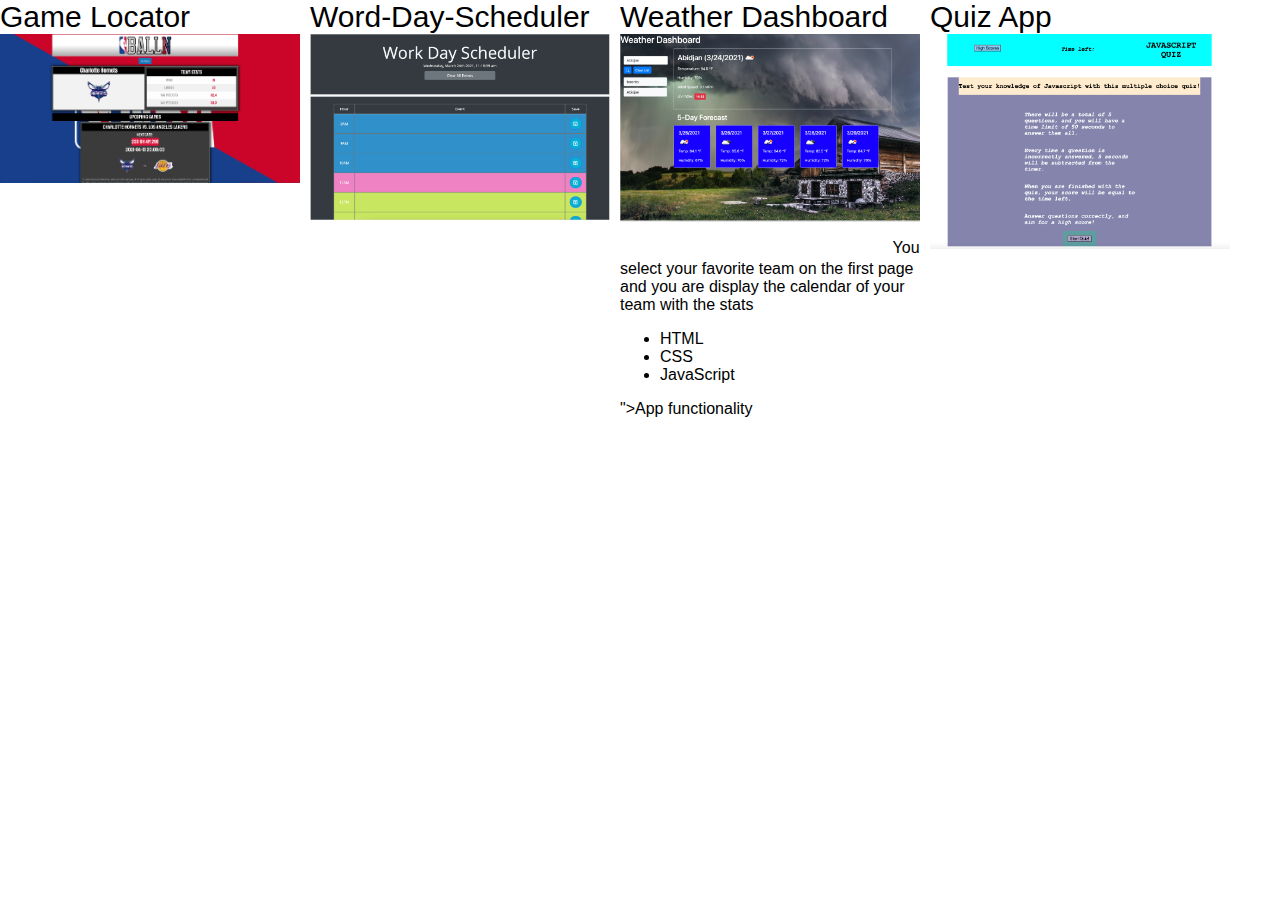
==== work.html @ 51ae2a66 "change profile and background" ====
<!DOCTYPE html>
<html lang="en">
<head>
    <meta charset="UTF-8">
    <meta http-equiv="X-UA-Compatible" content="IE=edge">
    <meta name="viewport" content="width=device-width, initial-scale=1.0">
    <title>work</title>
    <link href="https://fonts.googleapis.com/css2?family=Brygada+1918&display=swap" rel="stylesheet">
<link href="https://cdn.jsdelivr.net/npm/bootstrap@5.0.0-beta2/dist/css/bootstrap.min.css" rel="stylesheet" integrity="sha384-BmbxuPwQa2lc/FVzBcNJ7UAyJxM6wuqIj61tLrc4wSX0szH/Ev+nYRRuWlolflfl" crossorigin="anonymous">
<script src="https://cdn.jsdelivr.net/npm/bootstrap@5.0.0-beta2/dist/js/bootstrap.bundle.min.js" integrity="sha384-b5kHyXgcpbZJO/tY9Ul7kGkf1S0CWuKcCD38l8YkeH8z8QjE0GmW1gYU5S9FOnJ0" crossorigin="anonymous"></script>
    <link rel="stylesheet" type="text/css" href="assests/style.css">
</head>
<body>
    <div class="row" style="display: flex;">
        <div class="row" style="width: 25%;">
            <a style="color: black;" href="https://drabis.github.io/nba-game-locator/">Game Locator</a>
            <img class="row" style="width: 300px;" src="image/Screen Shot 2021-03-20 at 1.55.30 PM.png" alt="nba game app photo">
            <a tabindex="0" class="btn btn-lg btn-danger popover-dismiss" role="button" data-bs-html="true" data-bs-container="body" data-bs-placement="bottom" data-bs-toggle="popover" data-bs-trigger="focus" title="App functionality and Tools used" data-bs-content="
            You select your favorite team on the first page and you are display the calendar of your team with the stats
                <ul>
                <li>HTML</li>
                <li>CSS</li>
                <li>JavaScript</li>
              </ul>
            ">App functionality</a>
        </div>
        <div class="row" style="width: 25%;">
            <a style="color: black;" href="https://drabis.github.io/Work-Day-Scheduler/">Word-Day-Scheduler</a>
            <img class="row" style="width: 300px;" src="image/Work-scheduler.png" alt="Work-scheduler photo">
            <a tabindex="0" class="btn btn-lg btn-danger popover-dismiss" role="button" data-bs-html="true" data-bs-container="body" data-bs-placement="bottom" data-bs-toggle="popover" data-bs-trigger="focus" title="App functionality and Tools " data-bs-content="
             You select your favorite team on the first page and you are display the calendar of your team with the stats
                <ul>
                <li>HTML</li>
                <li>CSS</li>
                <li>JavaScript</li>
              </ul>
            ">App functionality</a>
        </div>
        <div class="row" style="width: 25%;">
            <a style="color: black;" href="https://drabis.github.io/Weather-Dashboard/">Weather Dashboard</a>
            <img class="row" style="width: 300px;" src="image/Screen Shot 2021-03-24 at 11.15.06 AM.png" alt="Weather app photo">
            <a tabindex="0" class="btn btn-lg btn-danger" role="button" data-bs-html="true" data-bs-toggle="popover" data-bs-trigger="focus" title="Dismissible popover" data-bs-content="And here's some amazing content. It's very engaging. Right?">Dismissible popover</a>
            You select your favorite team on the first page and you are display the calendar of your team with the stats
                <ul>
                <li>HTML</li>
                <li>CSS</li>
                <li>JavaScript</li>
              </ul>
            ">App functionality</a>
        </div>
        <div class="row" style="width: 25%;">
            <a style="color: black;" href="https://drabis.github.io/Code-Quiz/">Quiz App</a>
            <img class="row" style="width: 300px;" src="image/quiz.png" alt="Quiz App photo">
            <a tabindex="0" class="btn btn-lg btn-danger popover-dismiss" role="button" data-bs-html="true" data-bs-container="body" data-bs-placement="bottom" data-bs-toggle="popover" data-bs-trigger="focus" title="App functionality and Tools used" data-bs-content="
            You select your favorite team on the first page and you are display the calendar of your team with the stats
                <ul>
                <li>HTML</li>
                <li>CSS</li>
                <li>JavaScript</li>
              </ul>
            ">App functionality</a>
        </div>
        <ul id="myList">
        </ul>
    </div>
    <script src="https://cdn.jsdelivr.net/npm/bootstrap@5.0.0-beta3/dist/js/bootstrap.bundle.min.js" integrity="sha384-JEW9xMcG8R+pH31jmWH6WWP0WintQrMb4s7ZOdauHnUtxwoG2vI5DkLtS3qm9Ekf" crossorigin="anonymous"></script>
    <script src="./assests/script.js"></script>
</body>
</html>
---- assests/style.css ----
body {
    background-color: white;
    font-family:Arial, Helvetica, sans-serif;
    padding: 0;
    margin: 0%;
}
p {
  /* background-color: bisque; */
  /* color: black; */
  text-align: center;
  font-family: 'Brygada 1918', serif;
  font-size: 20px; 
}
.profile {
  max-width: 100%;
}
nav ul li {
  color: white;
  display:inline;
  float: right;
  margin-right: 20px;
}
.head {
  background-color: black;
  color: white;
margin: 0%;
}
.container {

}
.img-fluid {
  width: auto;
  height: 500px;
  margin-top: 15%;
  border-radius: 50%;

 
}
a {
  text-decoration: none;
  font-size: 30px;
  color: white;
}
h2 {
  background-color: rgb(139, 224, 217);
  text-align: center;
  background-size: contain;
  border-radius: 10px;
  color: black;
}
.popover-dismiss {
  width: 80%;
  
}
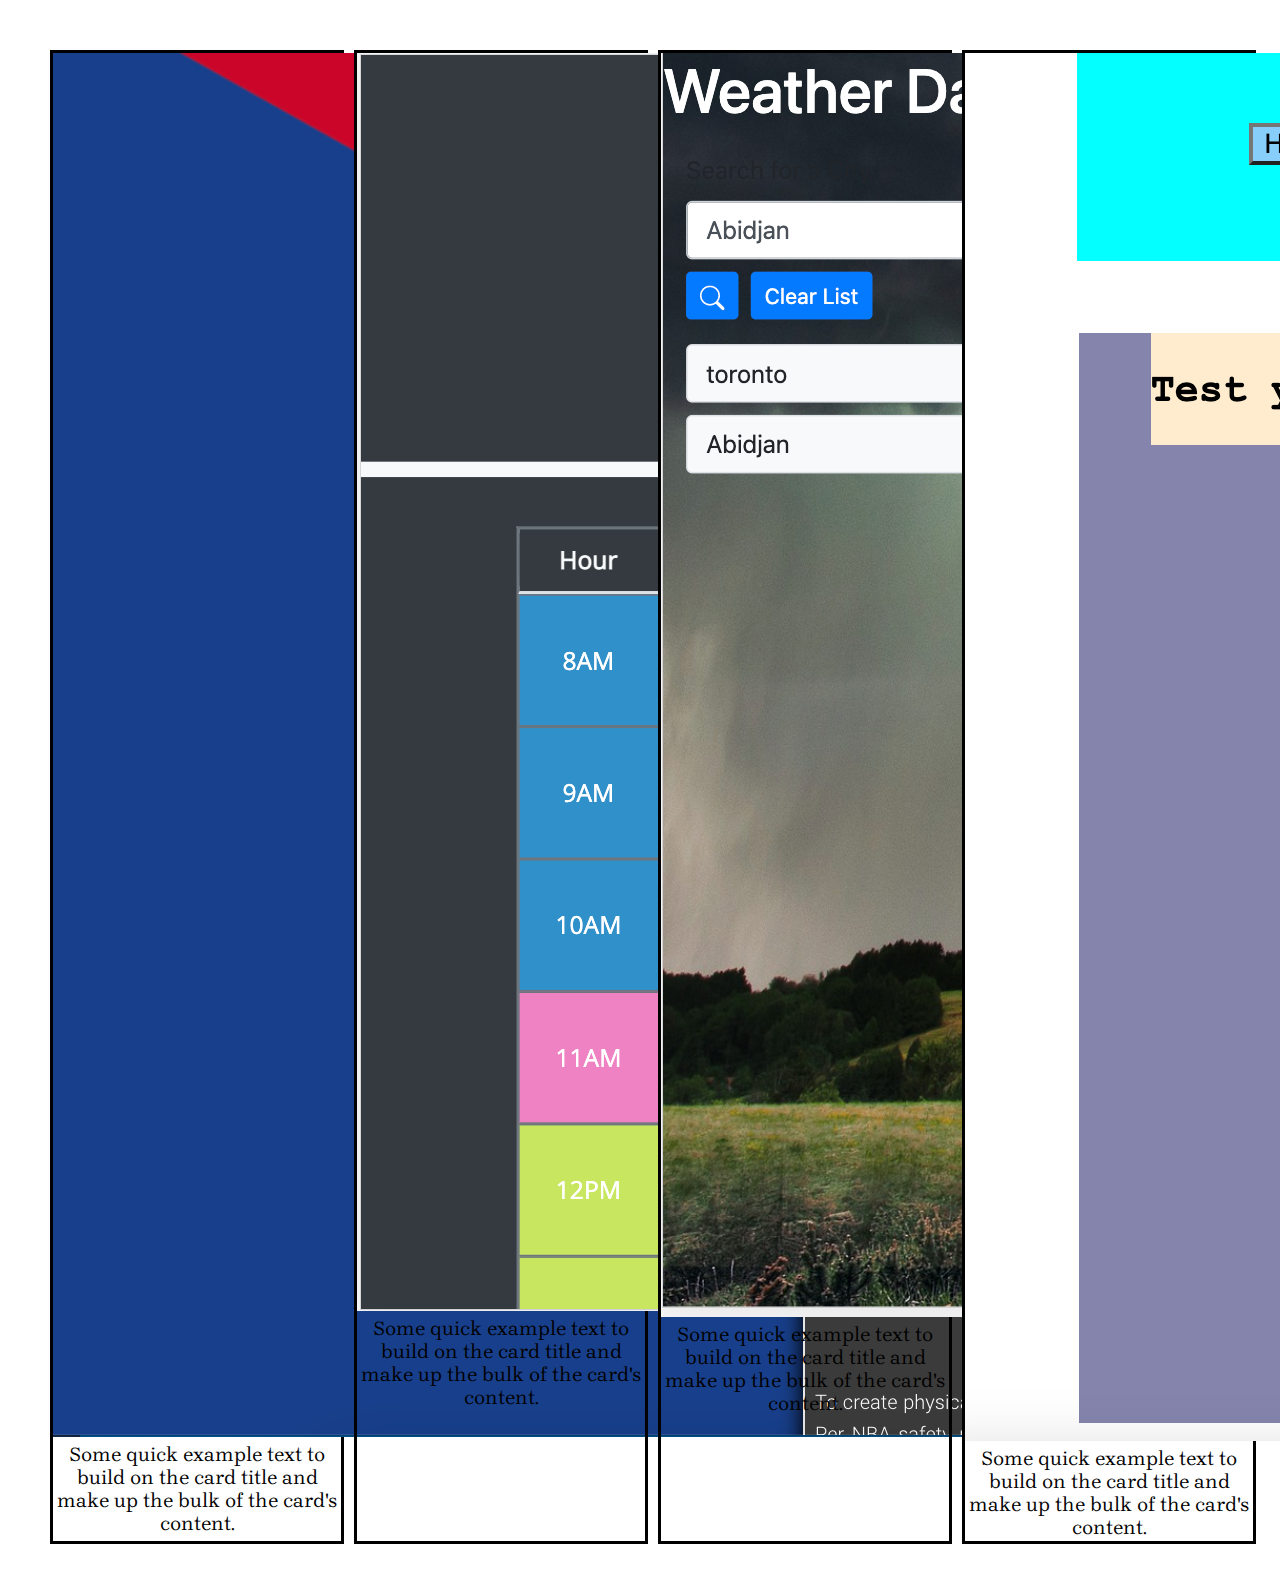
==== commit 2b8c819e: "new layout fow work html" ====
--- a/work.html
+++ b/work.html
@@ -11,58 +11,32 @@
     <link rel="stylesheet" type="text/css" href="assests/style.css">
 </head>
 <body>
-    <div class="row" style="display: flex;">
-        <div class="row" style="width: 25%;">
-            <a style="color: black;" href="https://drabis.github.io/nba-game-locator/">Game Locator</a>
-            <img class="row" style="width: 300px;" src="image/Screen Shot 2021-03-20 at 1.55.30 PM.png" alt="nba game app photo">
-            <a tabindex="0" class="btn btn-lg btn-danger popover-dismiss" role="button" data-bs-html="true" data-bs-container="body" data-bs-placement="bottom" data-bs-toggle="popover" data-bs-trigger="focus" title="App functionality and Tools used" data-bs-content="
-            You select your favorite team on the first page and you are display the calendar of your team with the stats
-                <ul>
-                <li>HTML</li>
-                <li>CSS</li>
-                <li>JavaScript</li>
-              </ul>
-            ">App functionality</a>
+        <div class="container">
+            <div class="card " style="width: 18rem; margin: 5px; border: black solid;">
+                <img src="image/Screen Shot 2021-03-20 at 1.55.30 PM.png" class="card-img-top" alt="...">
+                <div class="card-body">
+                <p class="card-text">Some quick example text to build on the card title and make up the bulk of the card's content.</p>
+                </div>
+            </div>
+            <div class="card" style="width: 18rem; margin: 5px; border: black solid;">
+                <img src="image/Work-scheduler.png" class="card-img-top" alt="...">
+                <div class="card-body">
+                <p class="card-text">Some quick example text to build on the card title and make up the bulk of the card's content.</p>
+                </div>
+            </div>
+            <div class="card" style="width: 18rem; margin: 5px; border: black solid;">
+                <img src="image/Screen Shot 2021-03-24 at 11.15.06 AM.png" class="card-img-top" alt="...">
+                <div class="card-body">
+                <p class="card-text">Some quick example text to build on the card title and make up the bulk of the card's content.</p>
+                </div>
+            </div>
+            <div class="card" style="width: 18rem; margin: 5px; border: black solid;">
+                <img src="image/quiz.png" class="card-img-top" alt="...">
+                <div class="card-body">
+                <p class="card-text">Some quick example text to build on the card title and make up the bulk of the card's content.</p>
+                </div>
+            </div>
         </div>
-        <div class="row" style="width: 25%;">
-            <a style="color: black;" href="https://drabis.github.io/Work-Day-Scheduler/">Word-Day-Scheduler</a>
-            <img class="row" style="width: 300px;" src="image/Work-scheduler.png" alt="Work-scheduler photo">
-            <a tabindex="0" class="btn btn-lg btn-danger popover-dismiss" role="button" data-bs-html="true" data-bs-container="body" data-bs-placement="bottom" data-bs-toggle="popover" data-bs-trigger="focus" title="App functionality and Tools " data-bs-content="
-             You select your favorite team on the first page and you are display the calendar of your team with the stats
-                <ul>
-                <li>HTML</li>
-                <li>CSS</li>
-                <li>JavaScript</li>
-              </ul>
-            ">App functionality</a>
-        </div>
-        <div class="row" style="width: 25%;">
-            <a style="color: black;" href="https://drabis.github.io/Weather-Dashboard/">Weather Dashboard</a>
-            <img class="row" style="width: 300px;" src="image/Screen Shot 2021-03-24 at 11.15.06 AM.png" alt="Weather app photo">
-            <a tabindex="0" class="btn btn-lg btn-danger" role="button" data-bs-html="true" data-bs-toggle="popover" data-bs-trigger="focus" title="Dismissible popover" data-bs-content="And here's some amazing content. It's very engaging. Right?">Dismissible popover</a>
-            You select your favorite team on the first page and you are display the calendar of your team with the stats
-                <ul>
-                <li>HTML</li>
-                <li>CSS</li>
-                <li>JavaScript</li>
-              </ul>
-            ">App functionality</a>
-        </div>
-        <div class="row" style="width: 25%;">
-            <a style="color: black;" href="https://drabis.github.io/Code-Quiz/">Quiz App</a>
-            <img class="row" style="width: 300px;" src="image/quiz.png" alt="Quiz App photo">
-            <a tabindex="0" class="btn btn-lg btn-danger popover-dismiss" role="button" data-bs-html="true" data-bs-container="body" data-bs-placement="bottom" data-bs-toggle="popover" data-bs-trigger="focus" title="App functionality and Tools used" data-bs-content="
-            You select your favorite team on the first page and you are display the calendar of your team with the stats
-                <ul>
-                <li>HTML</li>
-                <li>CSS</li>
-                <li>JavaScript</li>
-              </ul>
-            ">App functionality</a>
-        </div>
-        <ul id="myList">
-        </ul>
-    </div>
     <script src="https://cdn.jsdelivr.net/npm/bootstrap@5.0.0-beta3/dist/js/bootstrap.bundle.min.js" integrity="sha384-JEW9xMcG8R+pH31jmWH6WWP0WintQrMb4s7ZOdauHnUtxwoG2vI5DkLtS3qm9Ekf" crossorigin="anonymous"></script>
     <script src="./assests/script.js"></script>
 </body>
--- a/assests/style.css
+++ b/assests/style.css
@@ -1,17 +1,14 @@
+* {
+  padding: 0;
+  margin: 0;
+  border-style: solid black;
+}
 
-
-body {
-    background-color: white;
-    font-family:Arial, Helvetica, sans-serif;
-    padding: 0;
-    margin: 0%;
-}
 p {
-  /* background-color: bisque; */
-  /* color: black; */
   text-align: center;
   font-family: 'Brygada 1918', serif;
   font-size: 20px; 
+  margin: 2px;
 }
 .profile {
   max-width: 100%;
@@ -25,9 +22,8 @@
 .head {
   background-color: black;
   color: white;
-margin: 0%;
-}
-.container {
+margin: 0;
+
 
 }
 .img-fluid {
@@ -35,7 +31,6 @@
   height: 500px;
   margin-top: 15%;
   border-radius: 50%;
-
  
 }
 a {
@@ -46,11 +41,22 @@
 h2 {
   background-color: rgb(139, 224, 217);
   text-align: center;
-  background-size: contain;
+ margin-top: 5px;
   border-radius: 10px;
-  color: black;
+  color: black; 
 }
-.popover-dismiss {
-  width: 80%;
-  
+#label {
+  margin-top: 10px;
+}
+.img-thumbnail {
+  width: 500px;
+  display: flex;
+ flex-direction: row;
+}
+/* .popover-dismiss{
+  width: 50%;
+} */
+.container {
+  display: flex;
+  padding: 5vh;
 }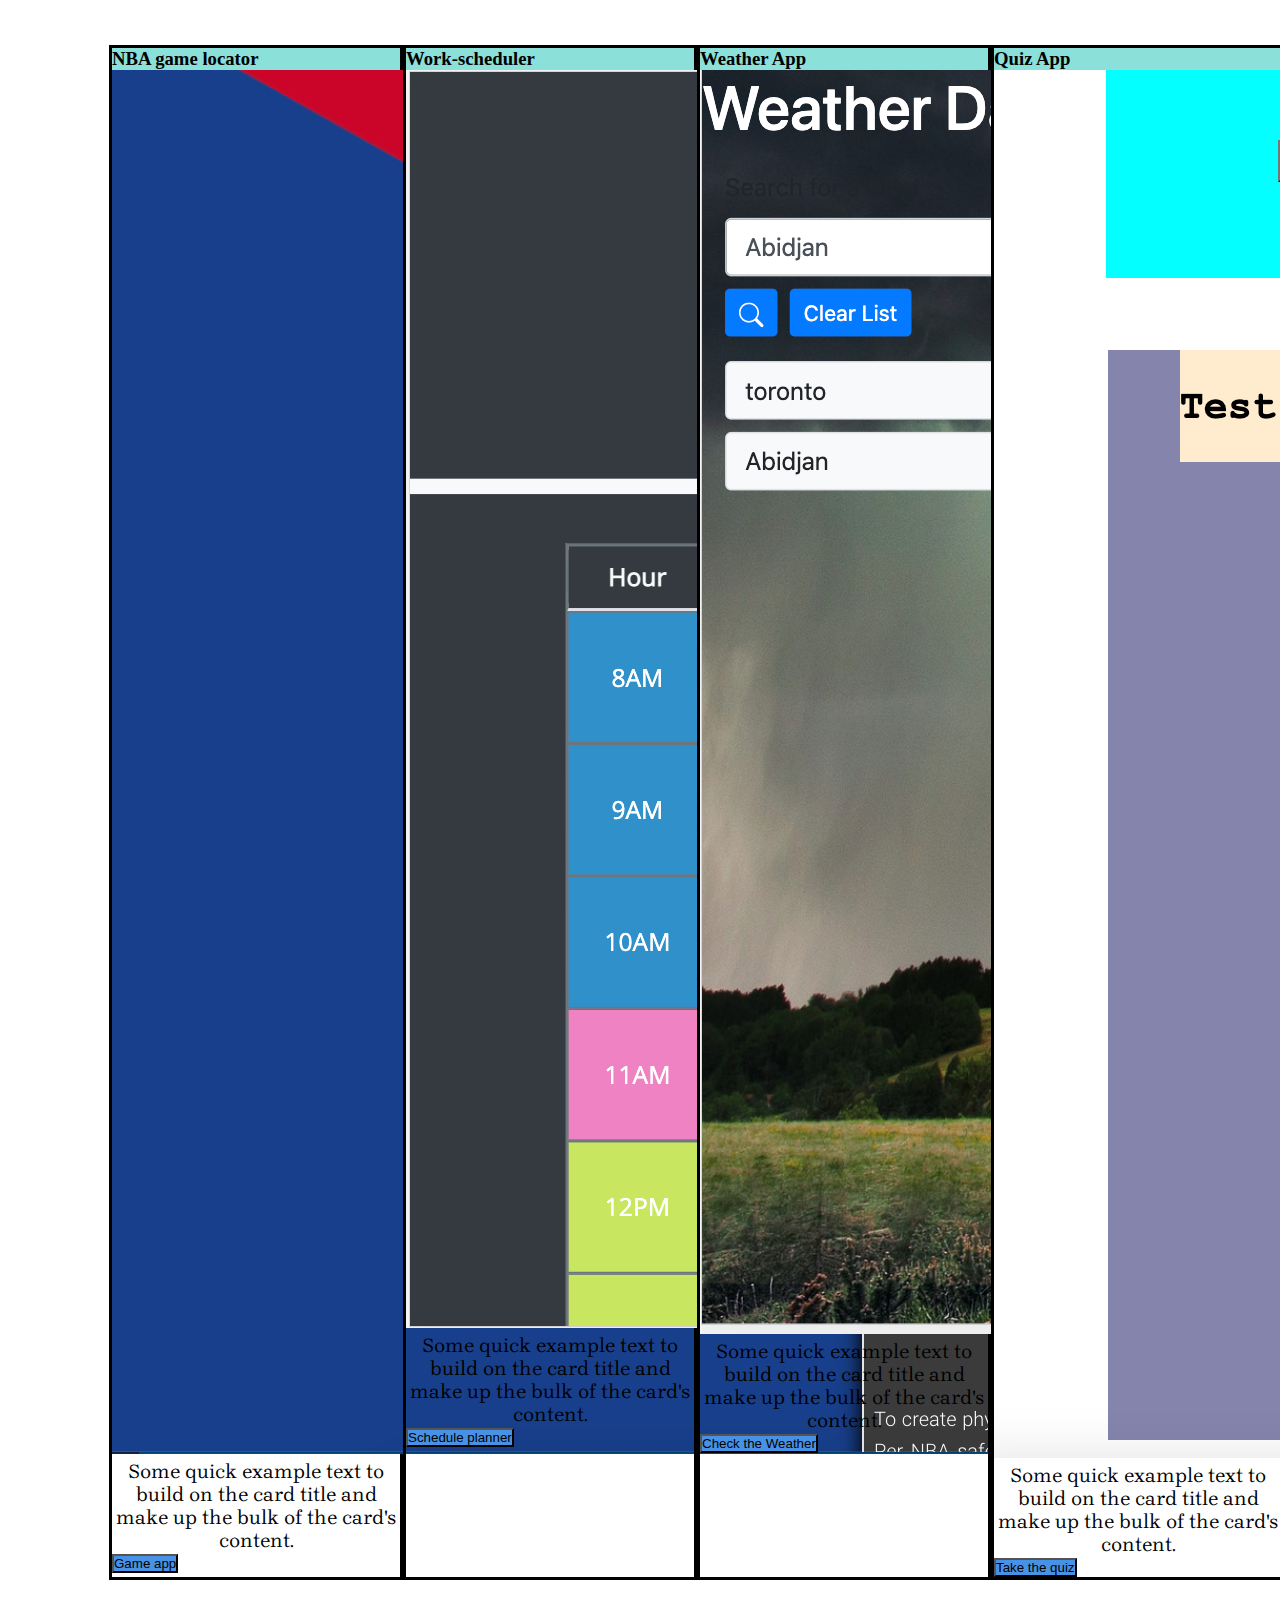
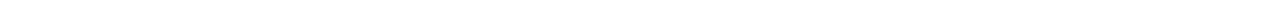
==== commit 4602150e: "poject link on html" ====
--- a/work.html
+++ b/work.html
@@ -11,31 +11,51 @@
     <link rel="stylesheet" type="text/css" href="assests/style.css">
 </head>
 <body>
-        <div class="container">
-            <div class="card " style="width: 18rem; margin: 5px; border: black solid;">
+        <div class="row">
+            <div class="card " style="width: 18rem;  border: black solid;">
+                <div class="card-tile">
+                    <h3>NBA game locator</h3>
+                </div>
                 <img src="image/Screen Shot 2021-03-20 at 1.55.30 PM.png" class="card-img-top" alt="...">
                 <div class="card-body">
                 <p class="card-text">Some quick example text to build on the card title and make up the bulk of the card's content.</p>
+                <button class="btn" onclick="window.location.href='https://drabis.github.io/nba-game-locator/'">Game app</button>
                 </div>
             </div>
-            <div class="card" style="width: 18rem; margin: 5px; border: black solid;">
+            <div class="card" style="width: 18rem;  border: black solid;">
+                <div class="card-tile">
+                    <h3>Work-scheduler</h3>
+                </div>
                 <img src="image/Work-scheduler.png" class="card-img-top" alt="...">
                 <div class="card-body">
                 <p class="card-text">Some quick example text to build on the card title and make up the bulk of the card's content.</p>
+                <button class="btn" onclick="window.location.href='https://drabis.github.io/Work-Day-Scheduler/'">Schedule planner</button>
                 </div>
             </div>
-            <div class="card" style="width: 18rem; margin: 5px; border: black solid;">
+            <div class="card" style="width: 18rem;  border: black solid;">
+                <div class="card-tile">
+                    <h3>Weather App</h3>
+                </div>
                 <img src="image/Screen Shot 2021-03-24 at 11.15.06 AM.png" class="card-img-top" alt="...">
                 <div class="card-body">
                 <p class="card-text">Some quick example text to build on the card title and make up the bulk of the card's content.</p>
+                <button class="btn" onclick="window.location.href='https://drabis.github.io/Weather-Dashboard/'">Check the Weather</button>
                 </div>
             </div>
-            <div class="card" style="width: 18rem; margin: 5px; border: black solid;">
+            <div class="card" style="width: 18rem;  border: black solid;">
+                <div class="card-tile">
+                    <h3>Quiz App</h3>
+                </div>
                 <img src="image/quiz.png" class="card-img-top" alt="...">
                 <div class="card-body">
                 <p class="card-text">Some quick example text to build on the card title and make up the bulk of the card's content.</p>
+                <button class="btn" onclick="window.location.href='https://drabis.github.io/Code-Quiz/'">Take the quiz</button>
                 </div>
             </div>
+            <div>
+                <h3>Homepage</h3>
+            </div>
+            
         </div>
     <script src="https://cdn.jsdelivr.net/npm/bootstrap@5.0.0-beta3/dist/js/bootstrap.bundle.min.js" integrity="sha384-JEW9xMcG8R+pH31jmWH6WWP0WintQrMb4s7ZOdauHnUtxwoG2vI5DkLtS3qm9Ekf" crossorigin="anonymous"></script>
     <script src="./assests/script.js"></script>
--- a/assests/style.css
+++ b/assests/style.css
@@ -2,6 +2,7 @@
   padding: 0;
   margin: 0;
   border-style: solid black;
+  /* font-family: Brygada; */
 }
 
 p {
@@ -56,7 +57,15 @@
 /* .popover-dismiss{
   width: 50%;
 } */
-.container {
+.row {
   display: flex;
   padding: 5vh;
+  margin-left: 5%;
+}
+.card-tile {
+  background-color: rgb(139, 224, 217);
+  width: 100%;
+}
+.btn {
+  background-color: rgb(72, 146, 230);
 }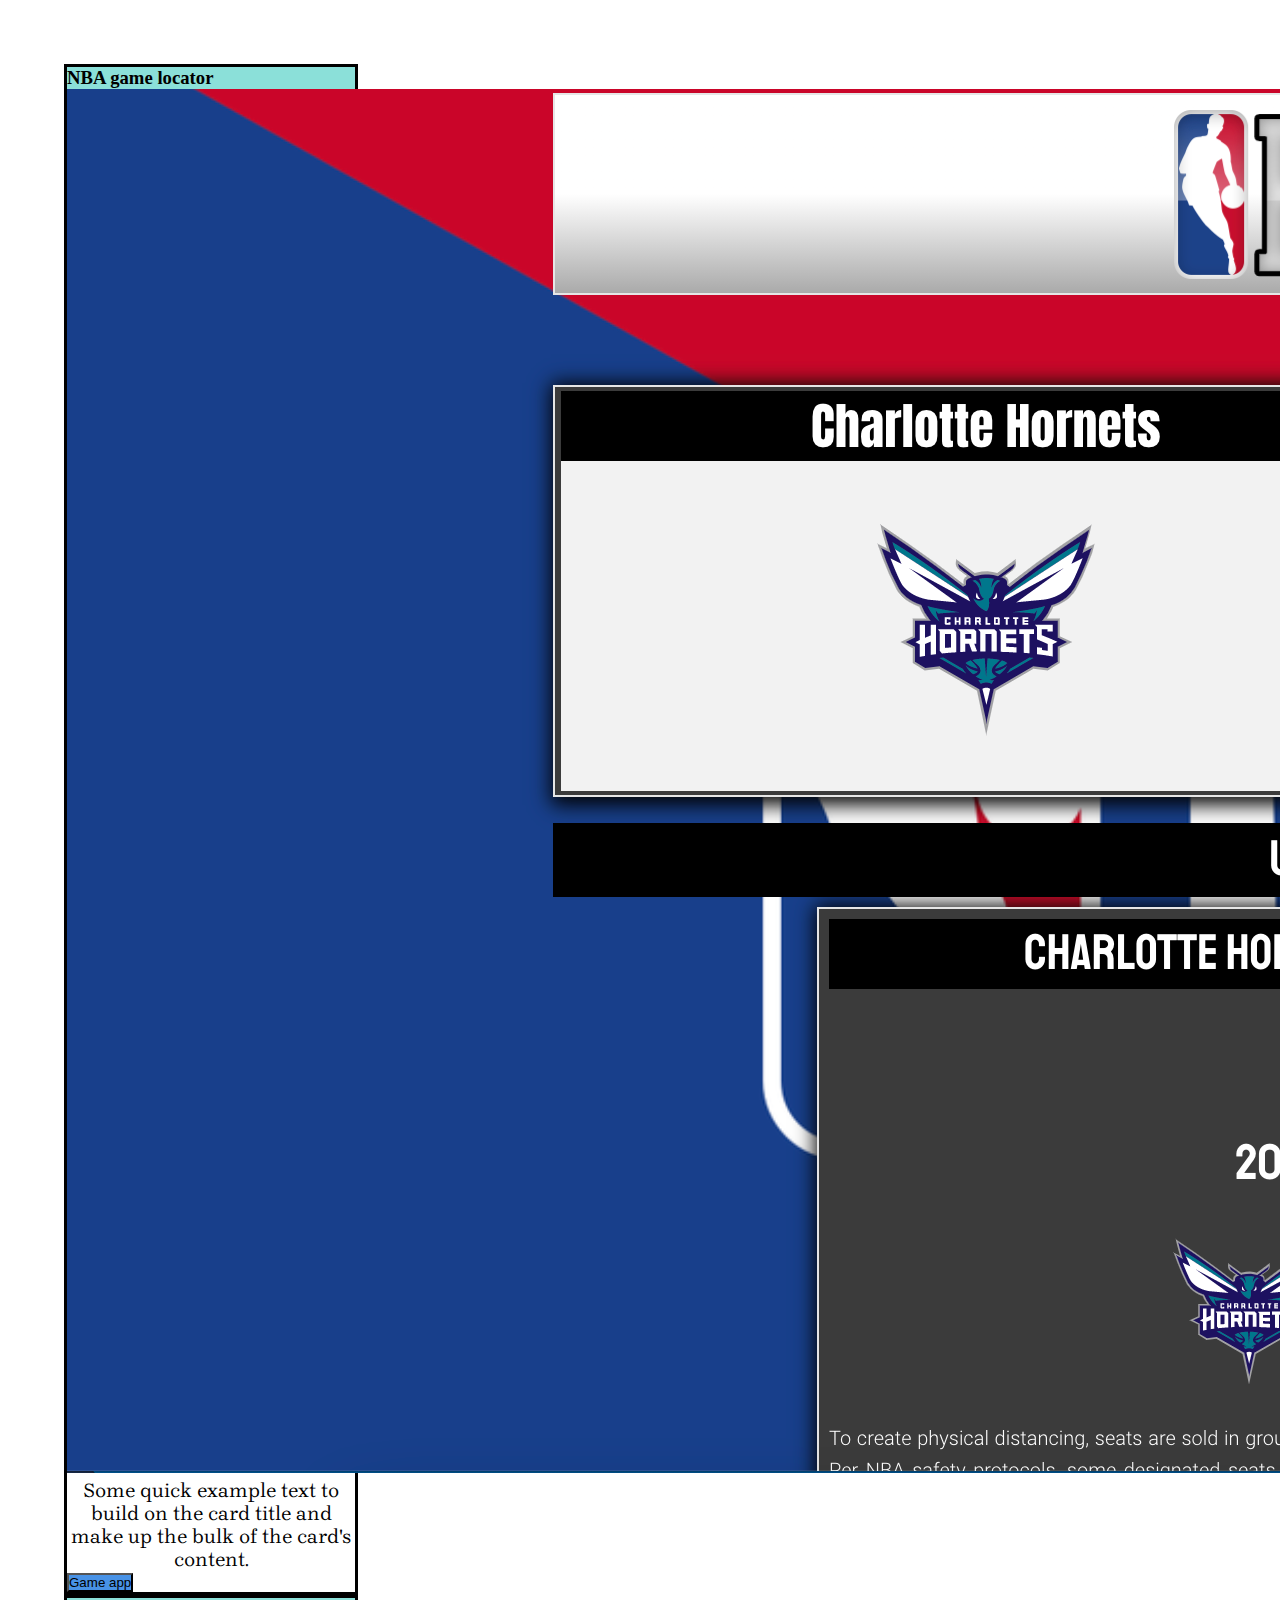
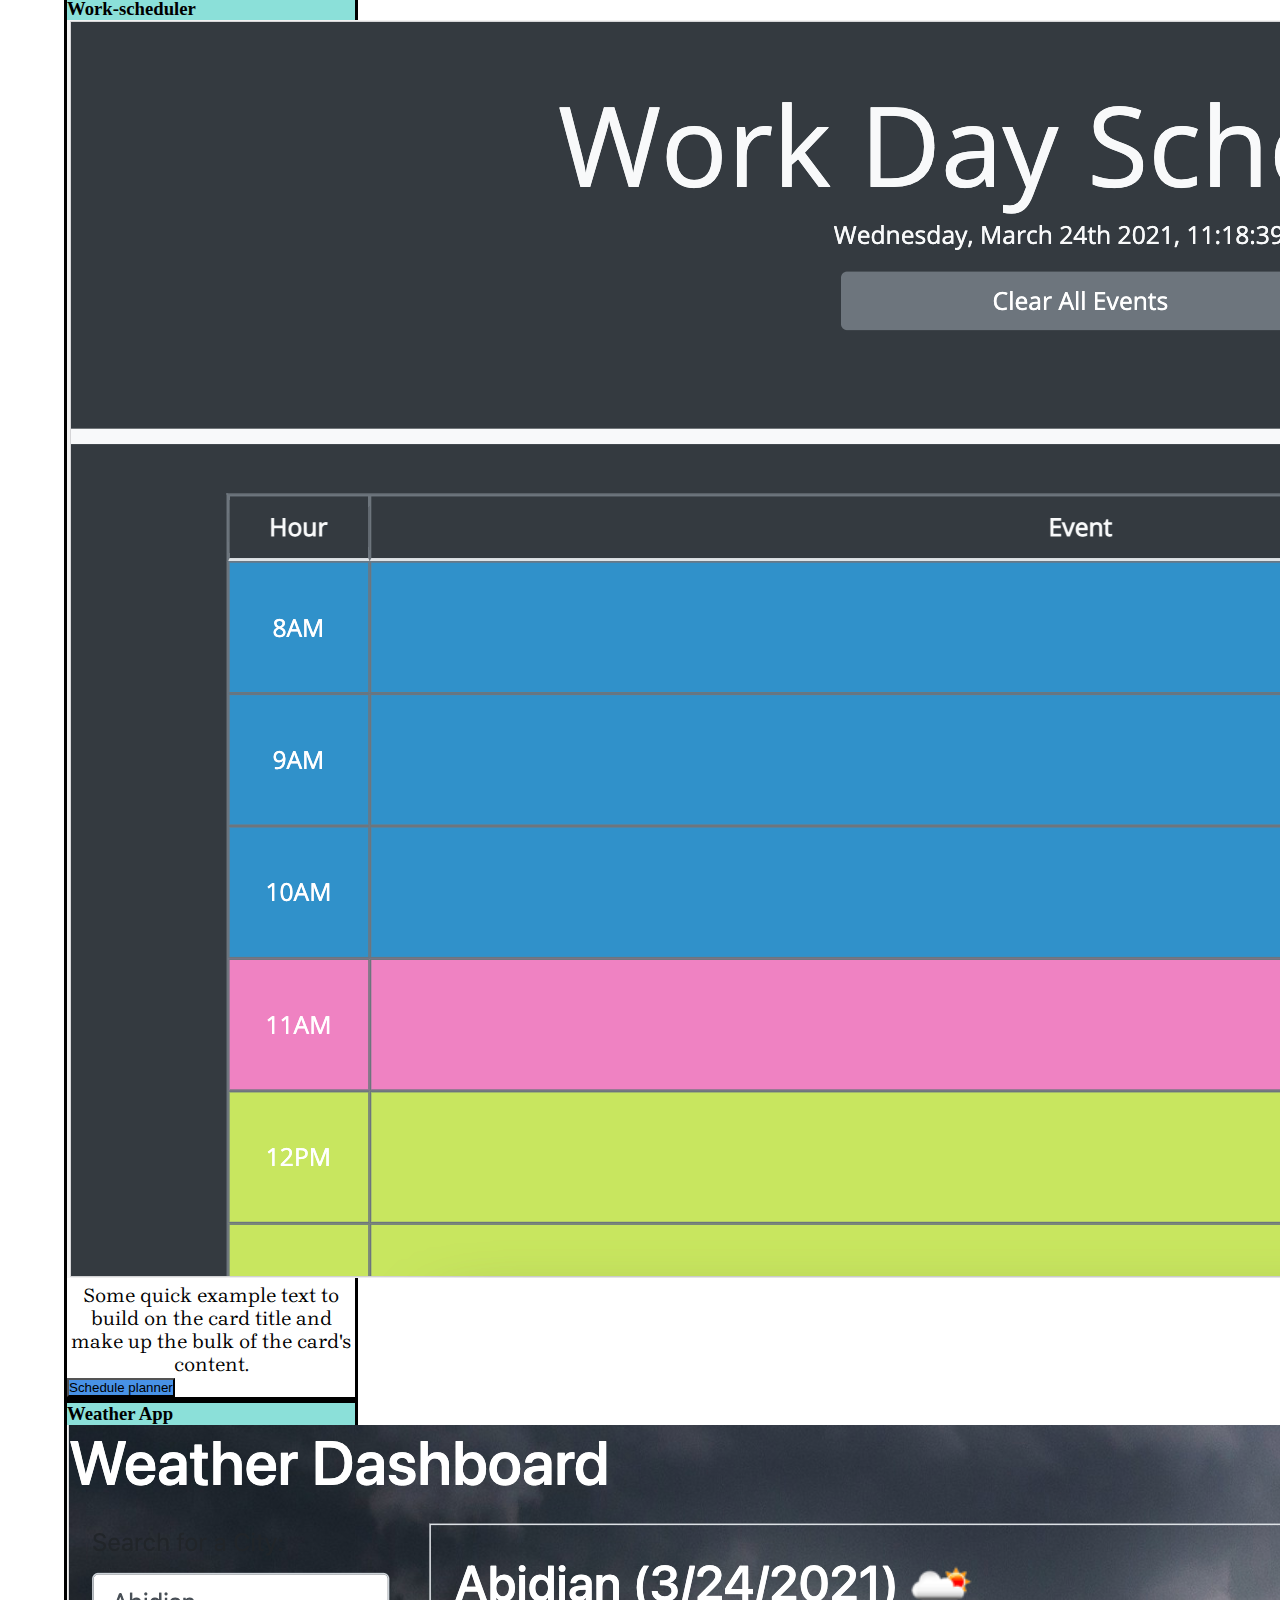
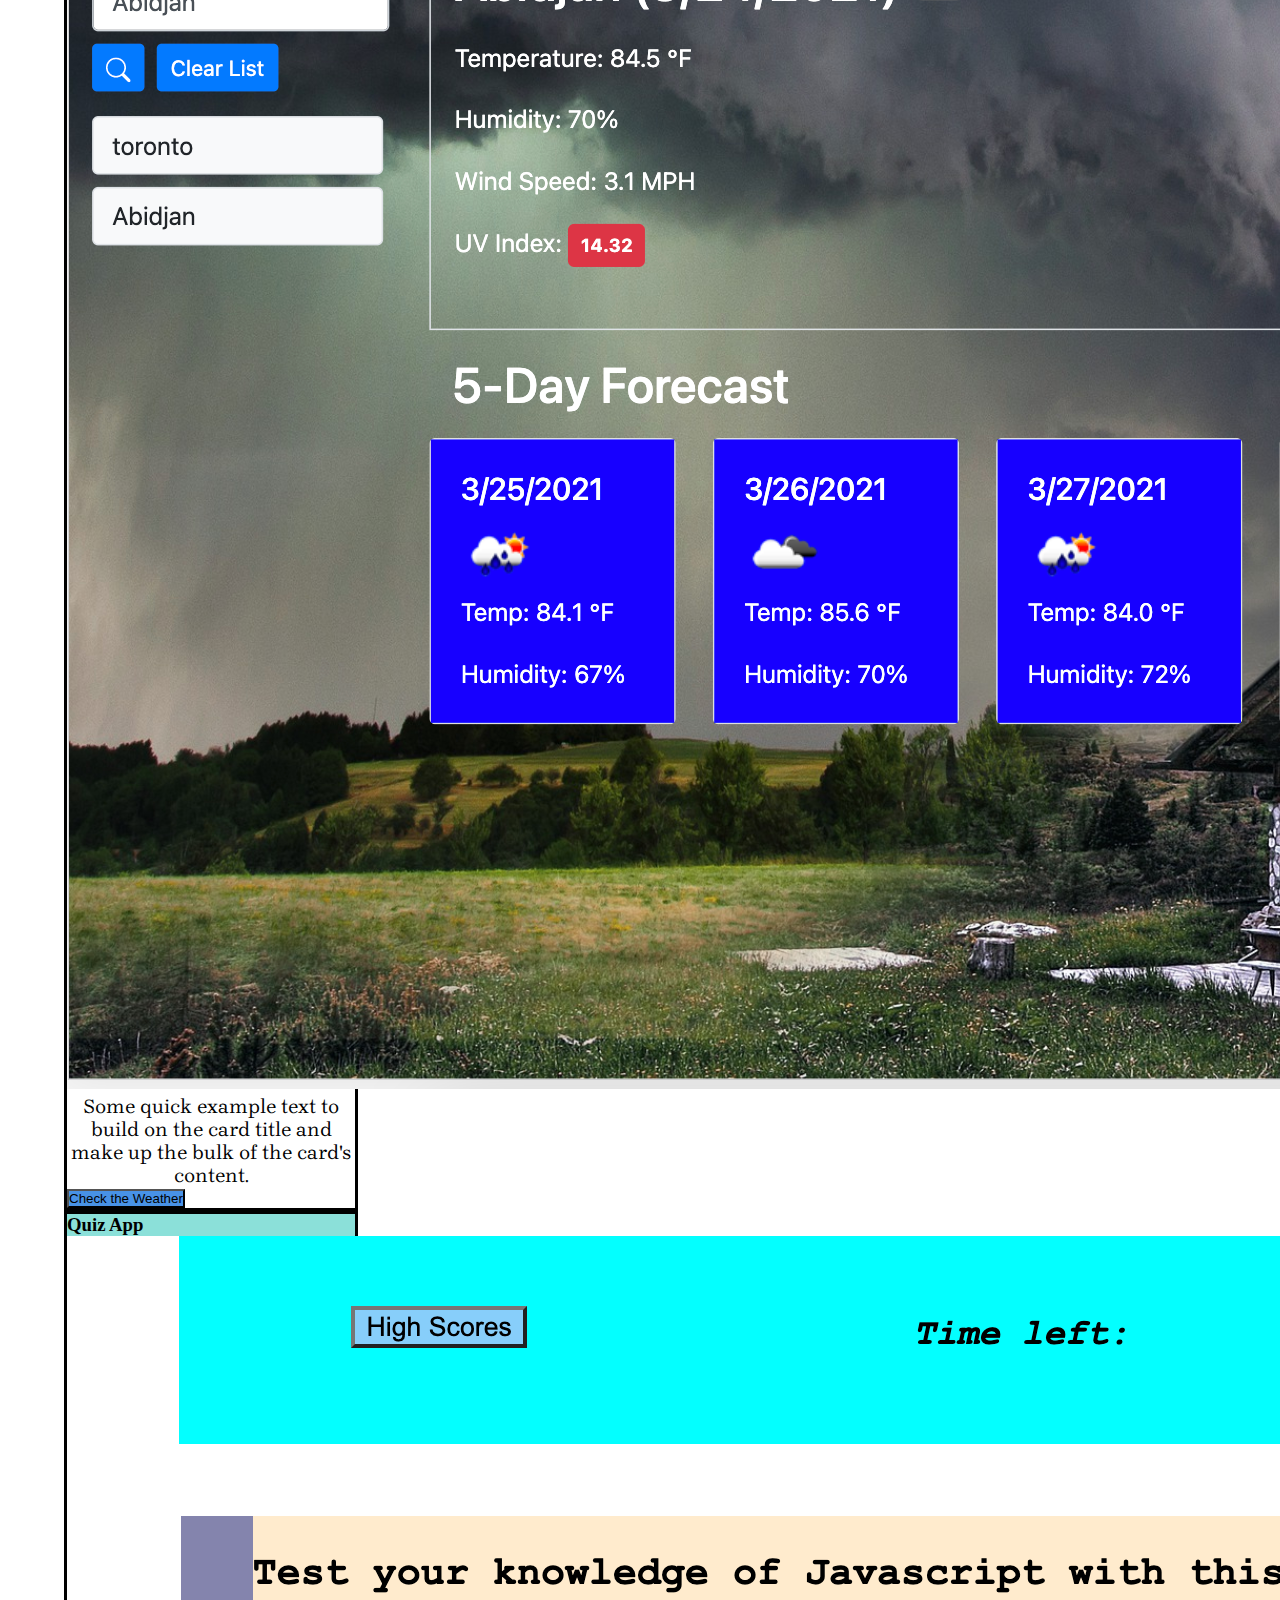
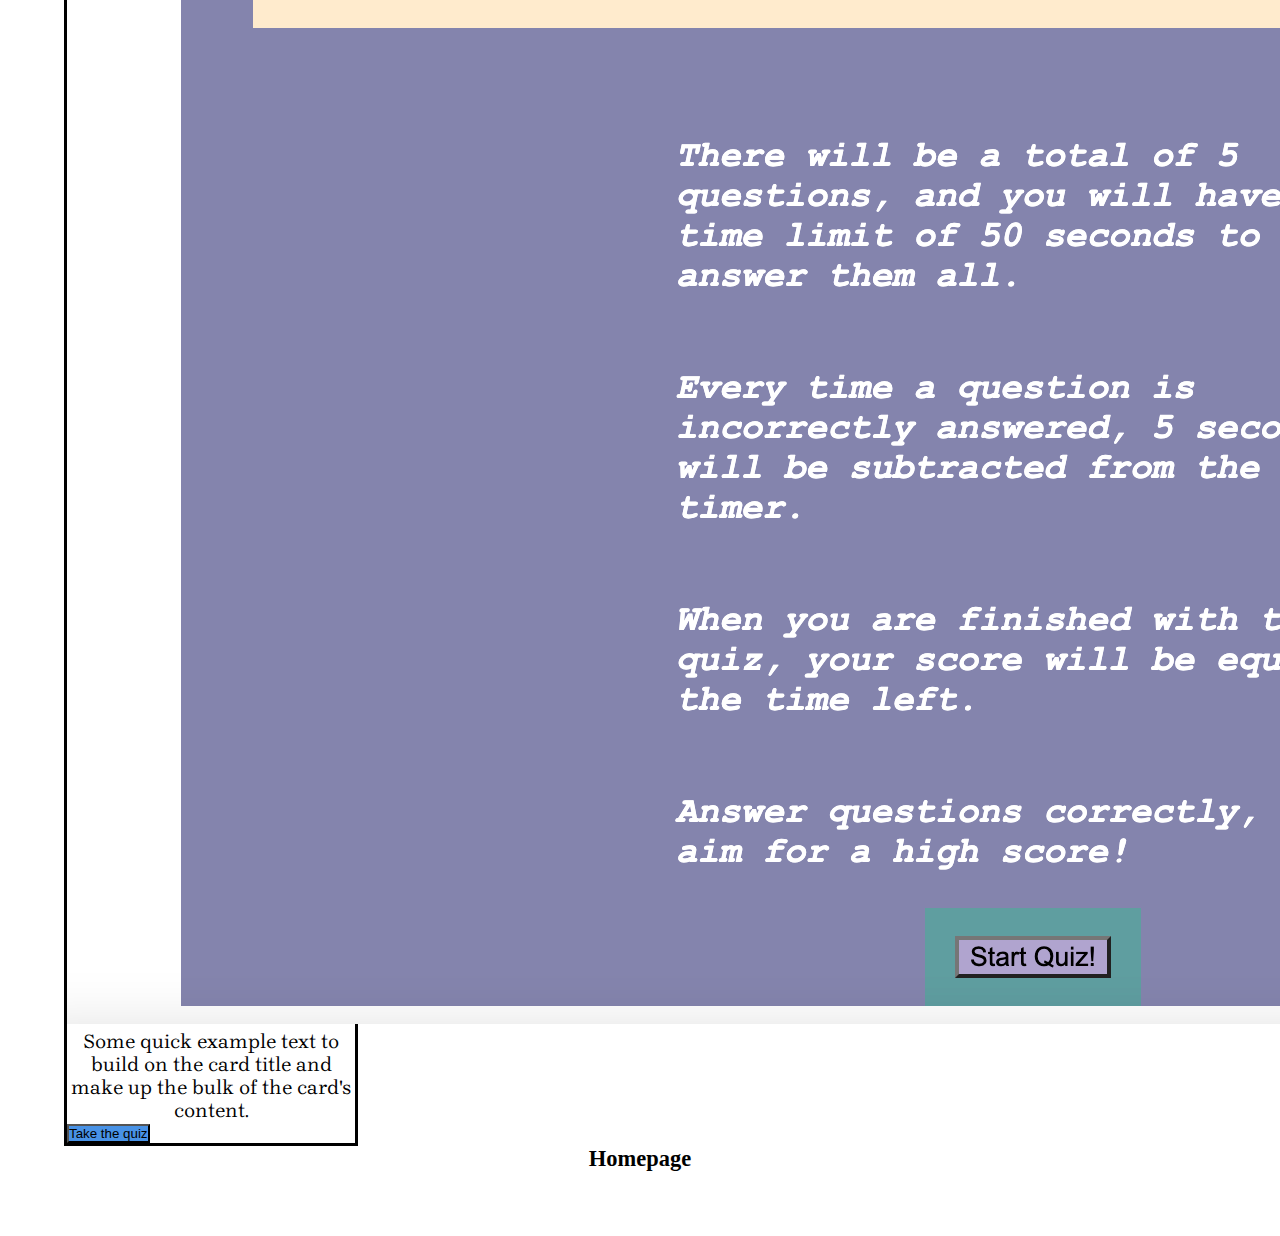
==== commit f71f12c4: "last friday commit" ====
--- a/work.html
+++ b/work.html
@@ -11,7 +11,7 @@
     <link rel="stylesheet" type="text/css" href="assests/style.css">
 </head>
 <body>
-        <div class="row">
+        <div class="row" style="align-content: center; margin: 5%;">
             <div class="card " style="width: 18rem;  border: black solid;">
                 <div class="card-tile">
                     <h3>NBA game locator</h3>
@@ -53,7 +53,8 @@
                 </div>
             </div>
             <div>
-                <h3>Homepage</h3>
+                <a class="back" href="index.html"><h3>Homepage</h3></a>
+                
             </div>
             
         </div>
--- a/assests/style.css
+++ b/assests/style.css
@@ -2,6 +2,7 @@
   padding: 0;
   margin: 0;
   border-style: solid black;
+ 
   /* font-family: Brygada; */
 }
 
@@ -11,9 +12,9 @@
   font-size: 20px; 
   margin: 2px;
 }
-.profile {
+/* .profile {
   max-width: 100%;
-}
+} */
 nav ul li {
   color: white;
   display:inline;
@@ -49,23 +50,20 @@
 #label {
   margin-top: 10px;
 }
-.img-thumbnail {
-  width: 500px;
+/* .img-thumbnail {
+  width: 50px;
   display: flex;
  flex-direction: row;
-}
-/* .popover-dismiss{
-  width: 50%;
 } */
-.row {
-  display: flex;
-  padding: 5vh;
-  margin-left: 5%;
-}
 .card-tile {
   background-color: rgb(139, 224, 217);
   width: 100%;
 }
 .btn {
   background-color: rgb(72, 146, 230);
+}
+.back {
+  color: black;
+  text-align: center;
+  font-size: larger;
 }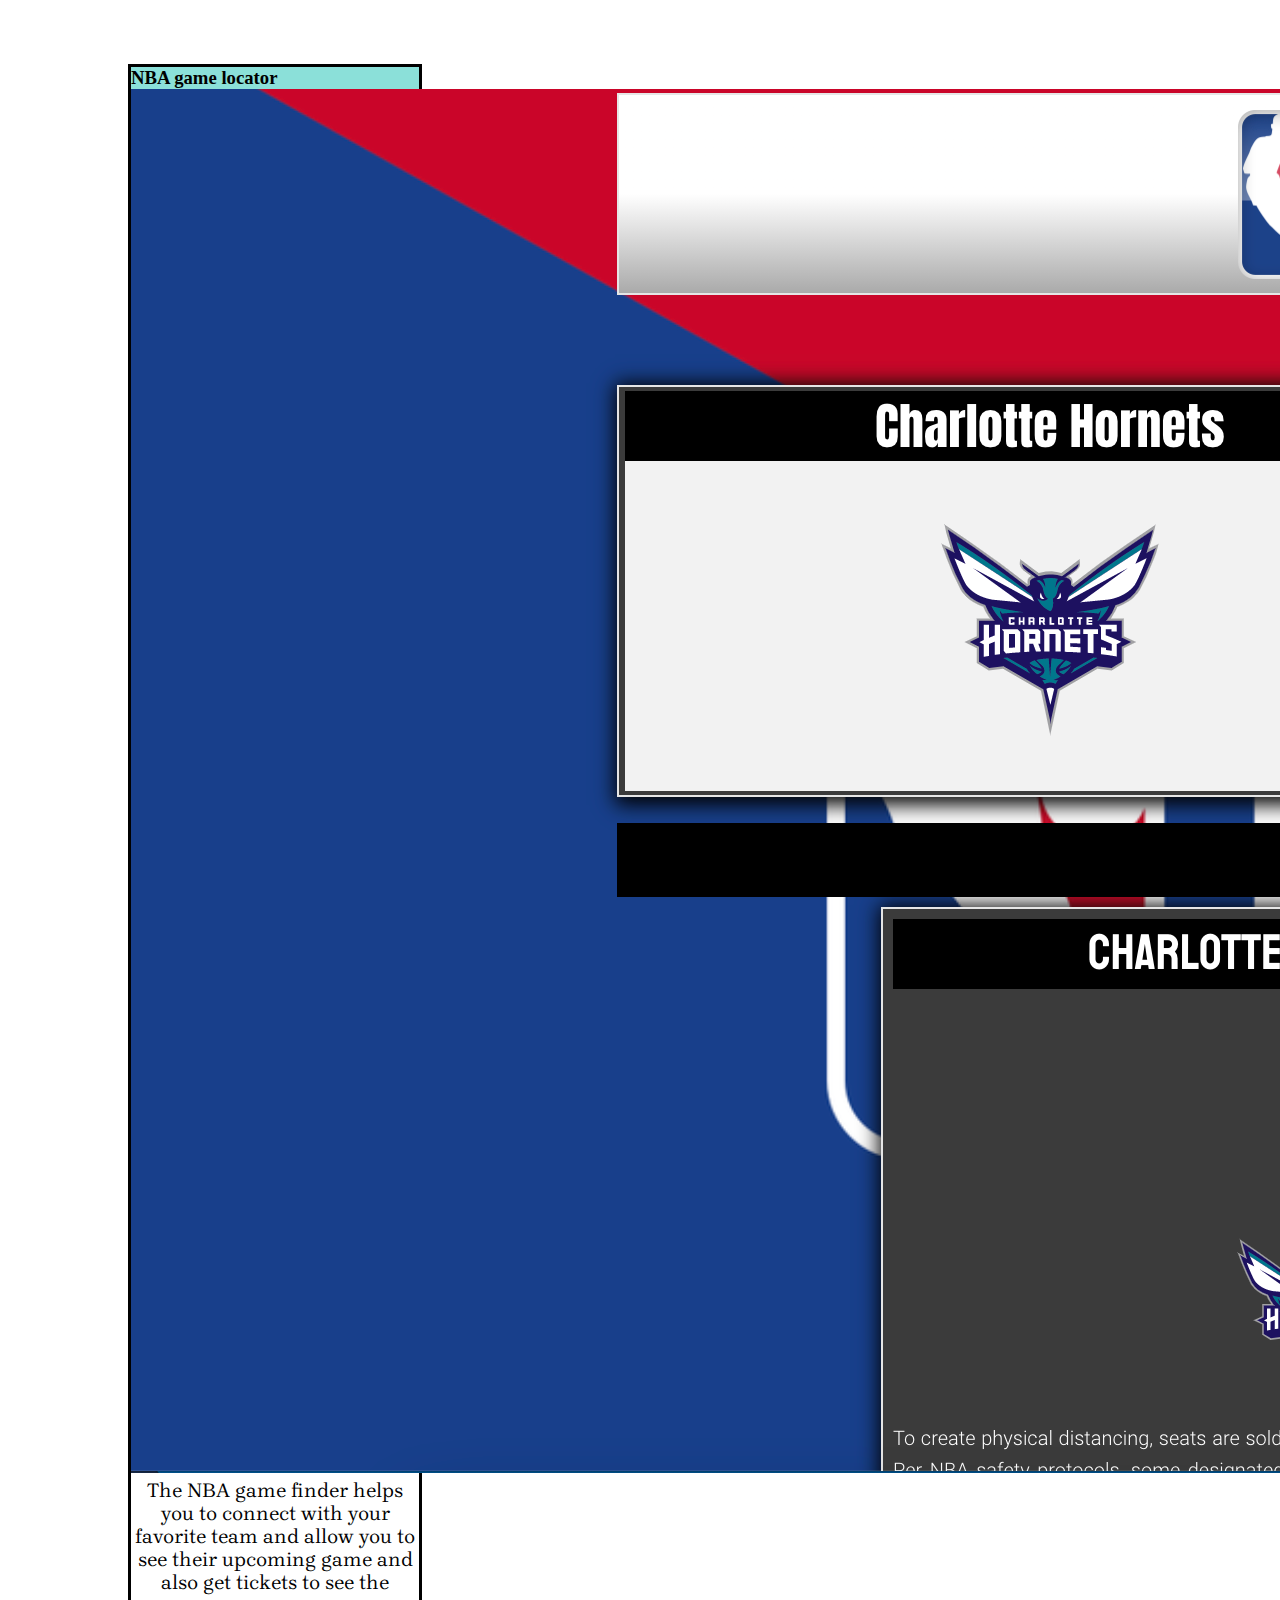
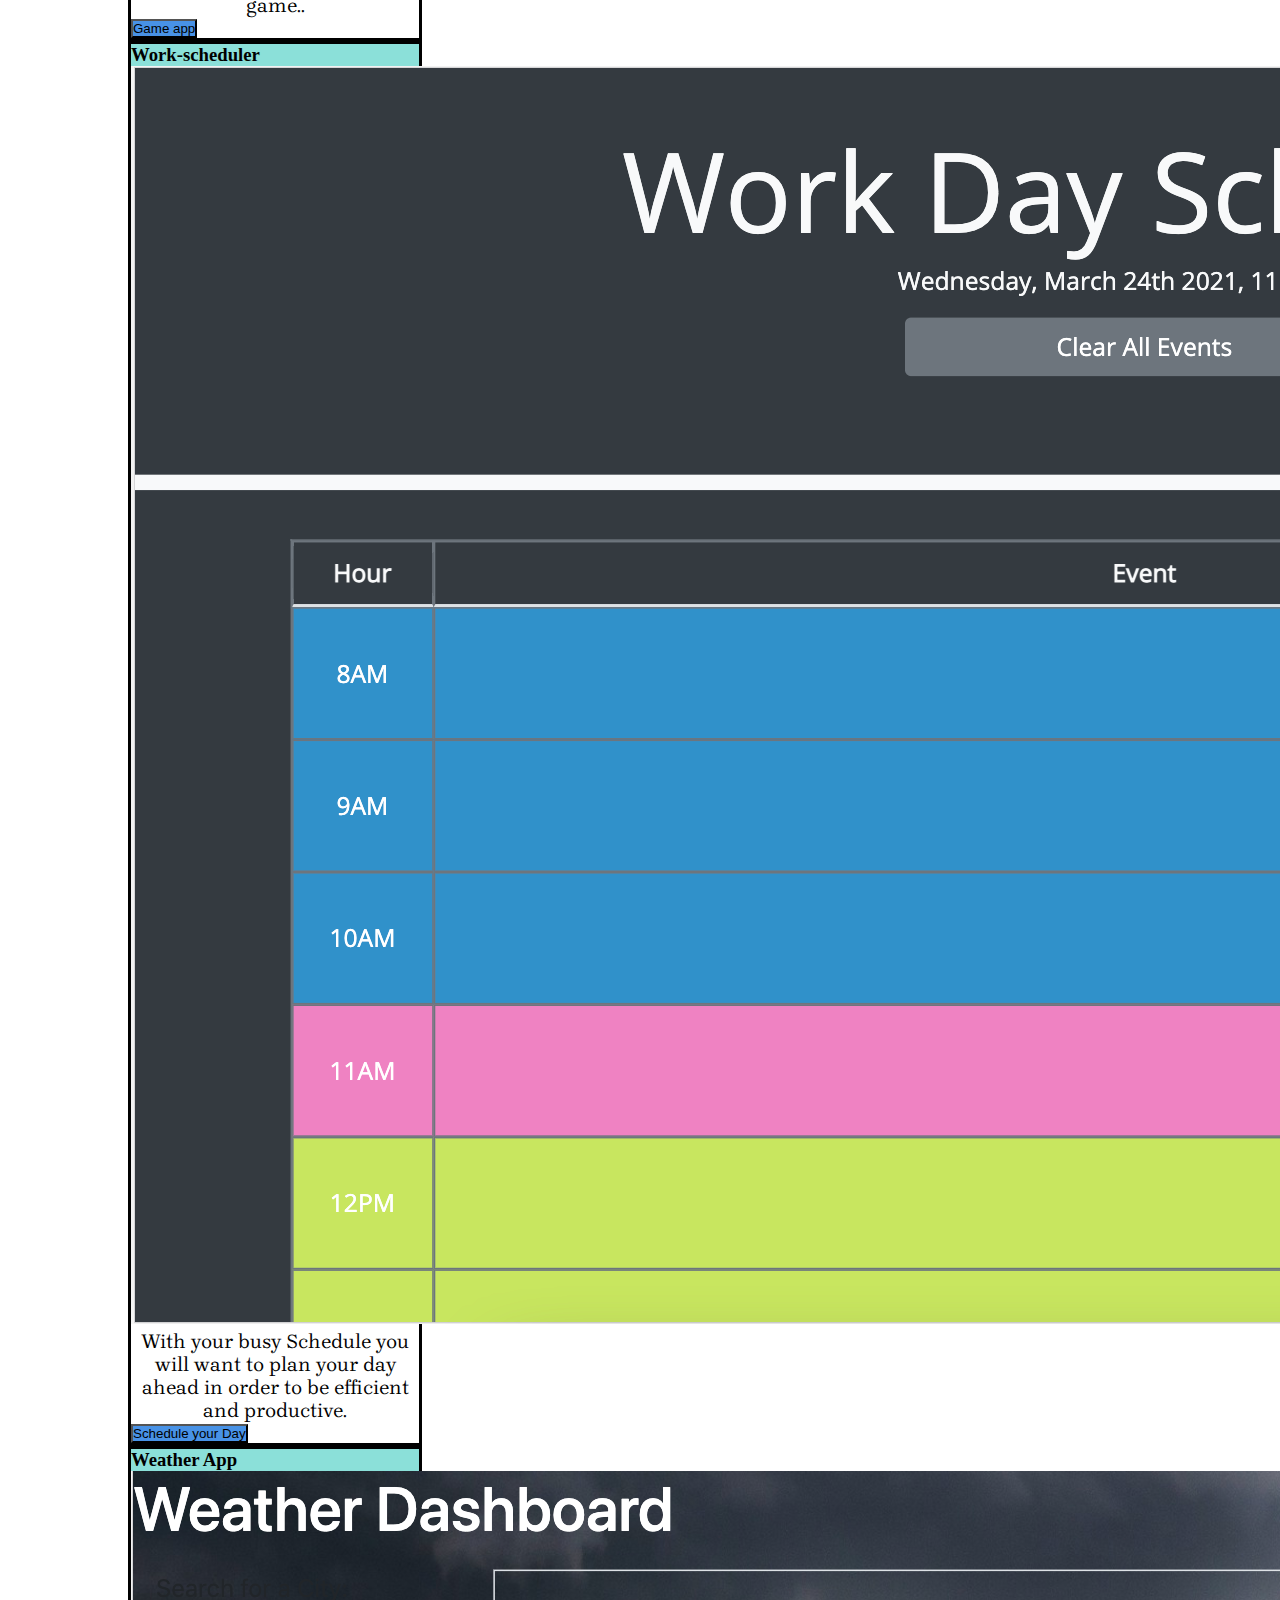
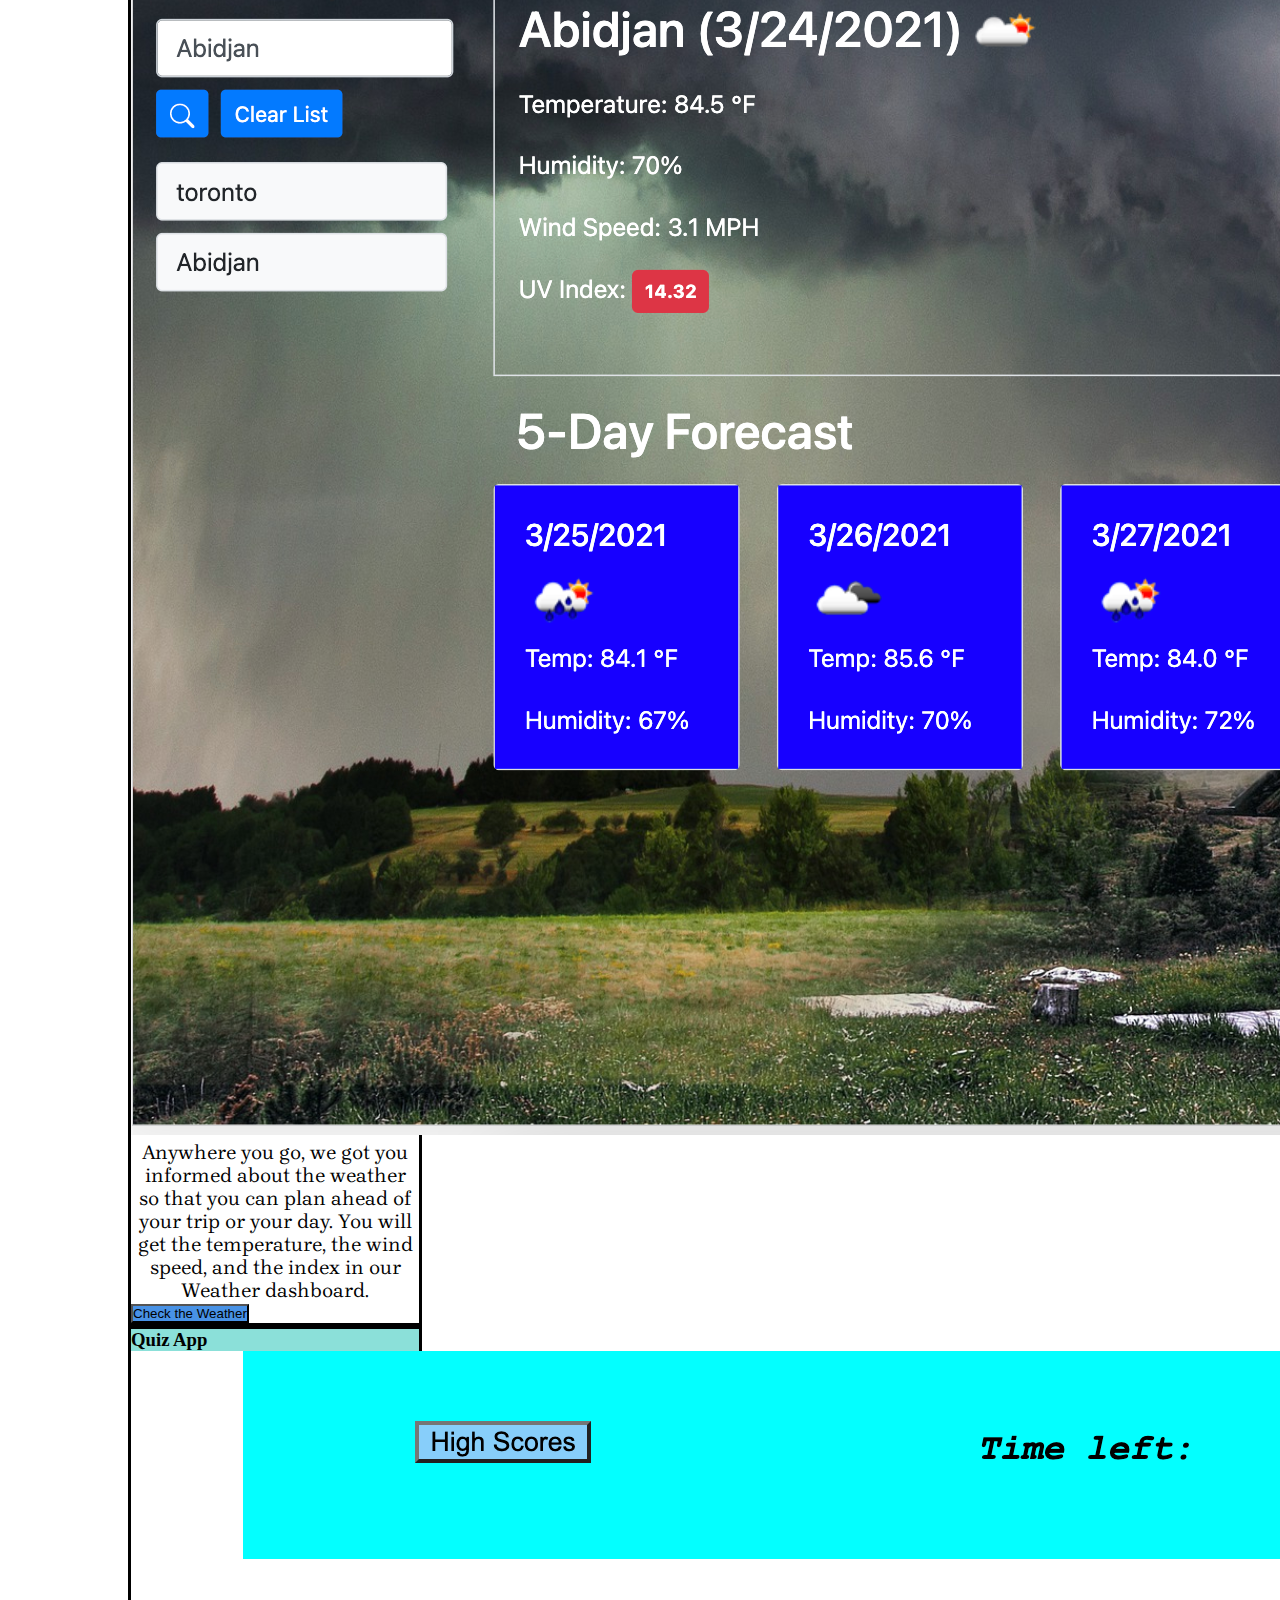
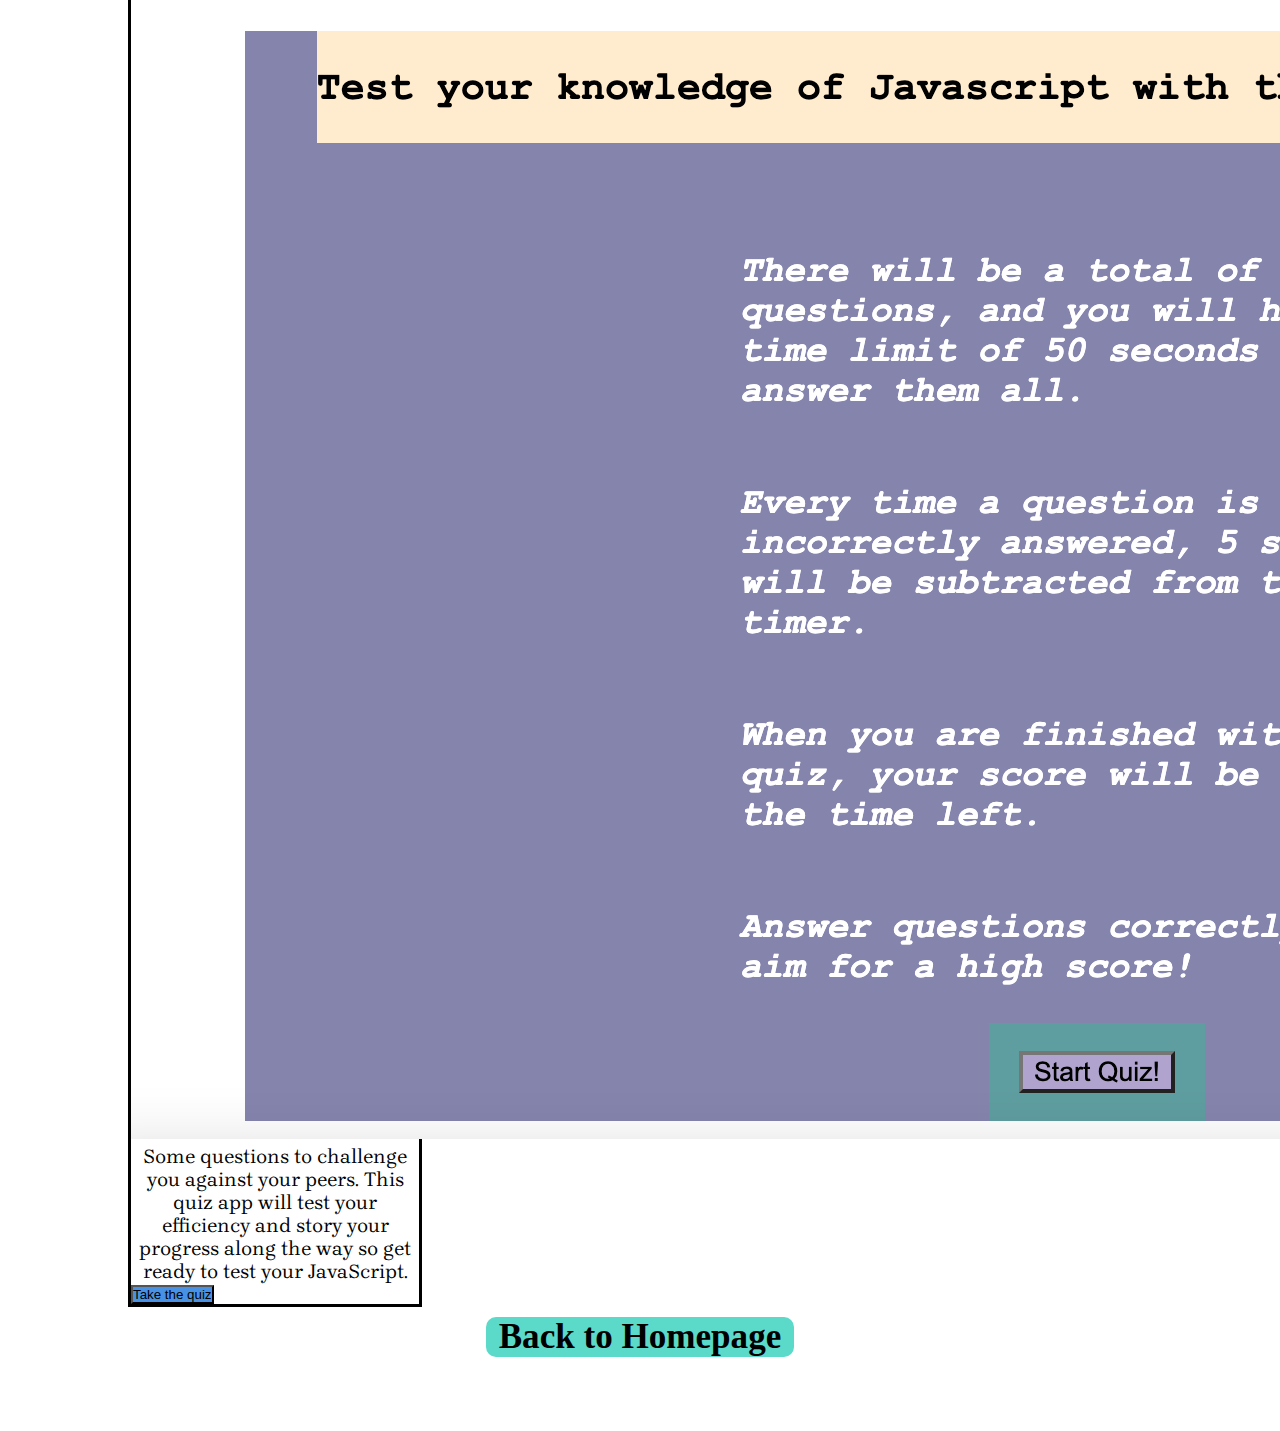
==== commit aa66957e: "updat work html" ====
--- a/work.html
+++ b/work.html
@@ -11,14 +11,14 @@
     <link rel="stylesheet" type="text/css" href="assests/style.css">
 </head>
 <body>
-        <div class="row" style="align-content: center; margin: 5%;">
+        <div class="row" style="align-content: center; margin: 5% 10%;">
             <div class="card " style="width: 18rem;  border: black solid;">
                 <div class="card-tile">
                     <h3>NBA game locator</h3>
                 </div>
                 <img src="image/Screen Shot 2021-03-20 at 1.55.30 PM.png" class="card-img-top" alt="...">
                 <div class="card-body">
-                <p class="card-text">Some quick example text to build on the card title and make up the bulk of the card's content.</p>
+                <p class="card-text">The NBA game finder helps you to connect with your favorite team and allow you to see their upcoming game and also get tickets to see the game..</p>
                 <button class="btn" onclick="window.location.href='https://drabis.github.io/nba-game-locator/'">Game app</button>
                 </div>
             </div>
@@ -28,8 +28,8 @@
                 </div>
                 <img src="image/Work-scheduler.png" class="card-img-top" alt="...">
                 <div class="card-body">
-                <p class="card-text">Some quick example text to build on the card title and make up the bulk of the card's content.</p>
-                <button class="btn" onclick="window.location.href='https://drabis.github.io/Work-Day-Scheduler/'">Schedule planner</button>
+                <p class="card-text">With your busy Schedule you will want to plan your day ahead in order to be efficient and productive.</p>
+                <button class="btn" onclick="window.location.href='https://drabis.github.io/Work-Day-Scheduler/'">Schedule your Day</button>
                 </div>
             </div>
             <div class="card" style="width: 18rem;  border: black solid;">
@@ -38,7 +38,7 @@
                 </div>
                 <img src="image/Screen Shot 2021-03-24 at 11.15.06 AM.png" class="card-img-top" alt="...">
                 <div class="card-body">
-                <p class="card-text">Some quick example text to build on the card title and make up the bulk of the card's content.</p>
+                <p class="card-text"> Anywhere you go, we got you informed about the weather so that you can plan ahead of your trip or your day. You will get the temperature, the wind speed, and the index in our Weather dashboard.</p>
                 <button class="btn" onclick="window.location.href='https://drabis.github.io/Weather-Dashboard/'">Check the Weather</button>
                 </div>
             </div>
@@ -48,15 +48,13 @@
                 </div>
                 <img src="image/quiz.png" class="card-img-top" alt="...">
                 <div class="card-body">
-                <p class="card-text">Some quick example text to build on the card title and make up the bulk of the card's content.</p>
+                <p class="card-text">Some questions to challenge you against your peers. This quiz app will test your efficiency and story your progress along the way so get ready to test your JavaScript.</p>
                 <button class="btn" onclick="window.location.href='https://drabis.github.io/Code-Quiz/'">Take the quiz</button>
                 </div>
             </div>
             <div>
-                <a class="back" href="index.html"><h3>Homepage</h3></a>
-                
+                <a id="back" href="index.html"><h3 style="background-color: rgb(91, 218, 201); border-radius: 10px; width: 30%; margin: 10px 35%;"> Back to Homepage</h3></a>  
             </div>
-            
         </div>
     <script src="https://cdn.jsdelivr.net/npm/bootstrap@5.0.0-beta3/dist/js/bootstrap.bundle.min.js" integrity="sha384-JEW9xMcG8R+pH31jmWH6WWP0WintQrMb4s7ZOdauHnUtxwoG2vI5DkLtS3qm9Ekf" crossorigin="anonymous"></script>
     <script src="./assests/script.js"></script>
--- a/assests/style.css
+++ b/assests/style.css
@@ -2,8 +2,6 @@
   padding: 0;
   margin: 0;
   border-style: solid black;
- 
-  /* font-family: Brygada; */
 }
 
 p {
@@ -12,9 +10,6 @@
   font-size: 20px; 
   margin: 2px;
 }
-/* .profile {
-  max-width: 100%;
-} */
 nav ul li {
   color: white;
   display:inline;
@@ -28,12 +23,12 @@
 
 
 }
-.img-fluid {
-  width: auto;
-  height: 500px;
-  margin-top: 15%;
+.profile {
+  width: 100%;
+  height: 100%;
+  margin-top: 2px;
   border-radius: 50%;
- 
+  align-items: center;
 }
 a {
   text-decoration: none;
@@ -49,12 +44,8 @@
 }
 #label {
   margin-top: 10px;
+  max-height: 40px;
 }
-/* .img-thumbnail {
-  width: 50px;
-  display: flex;
- flex-direction: row;
-} */
 .card-tile {
   background-color: rgb(139, 224, 217);
   width: 100%;
@@ -62,8 +53,9 @@
 .btn {
   background-color: rgb(72, 146, 230);
 }
-.back {
+#back {
   color: black;
   text-align: center;
-  font-size: larger;
+  font-weight: 100%;
+  
 }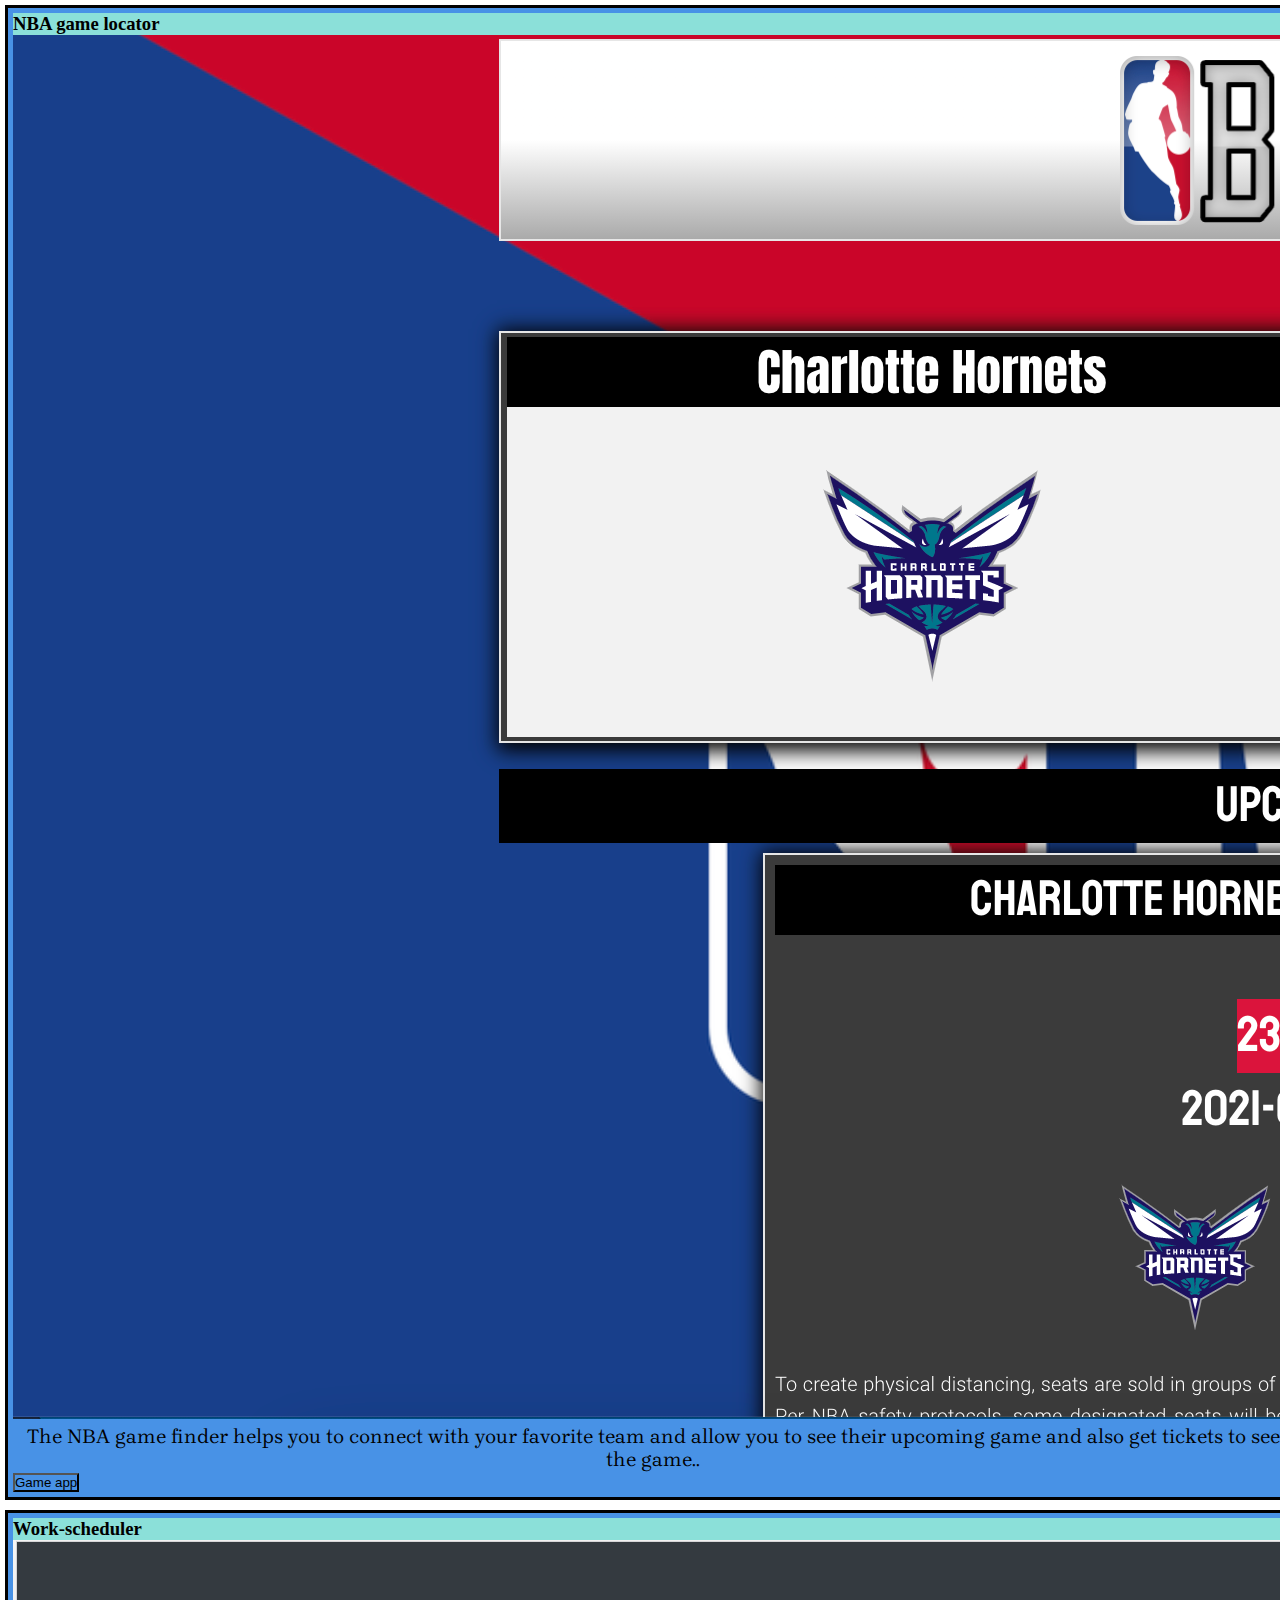
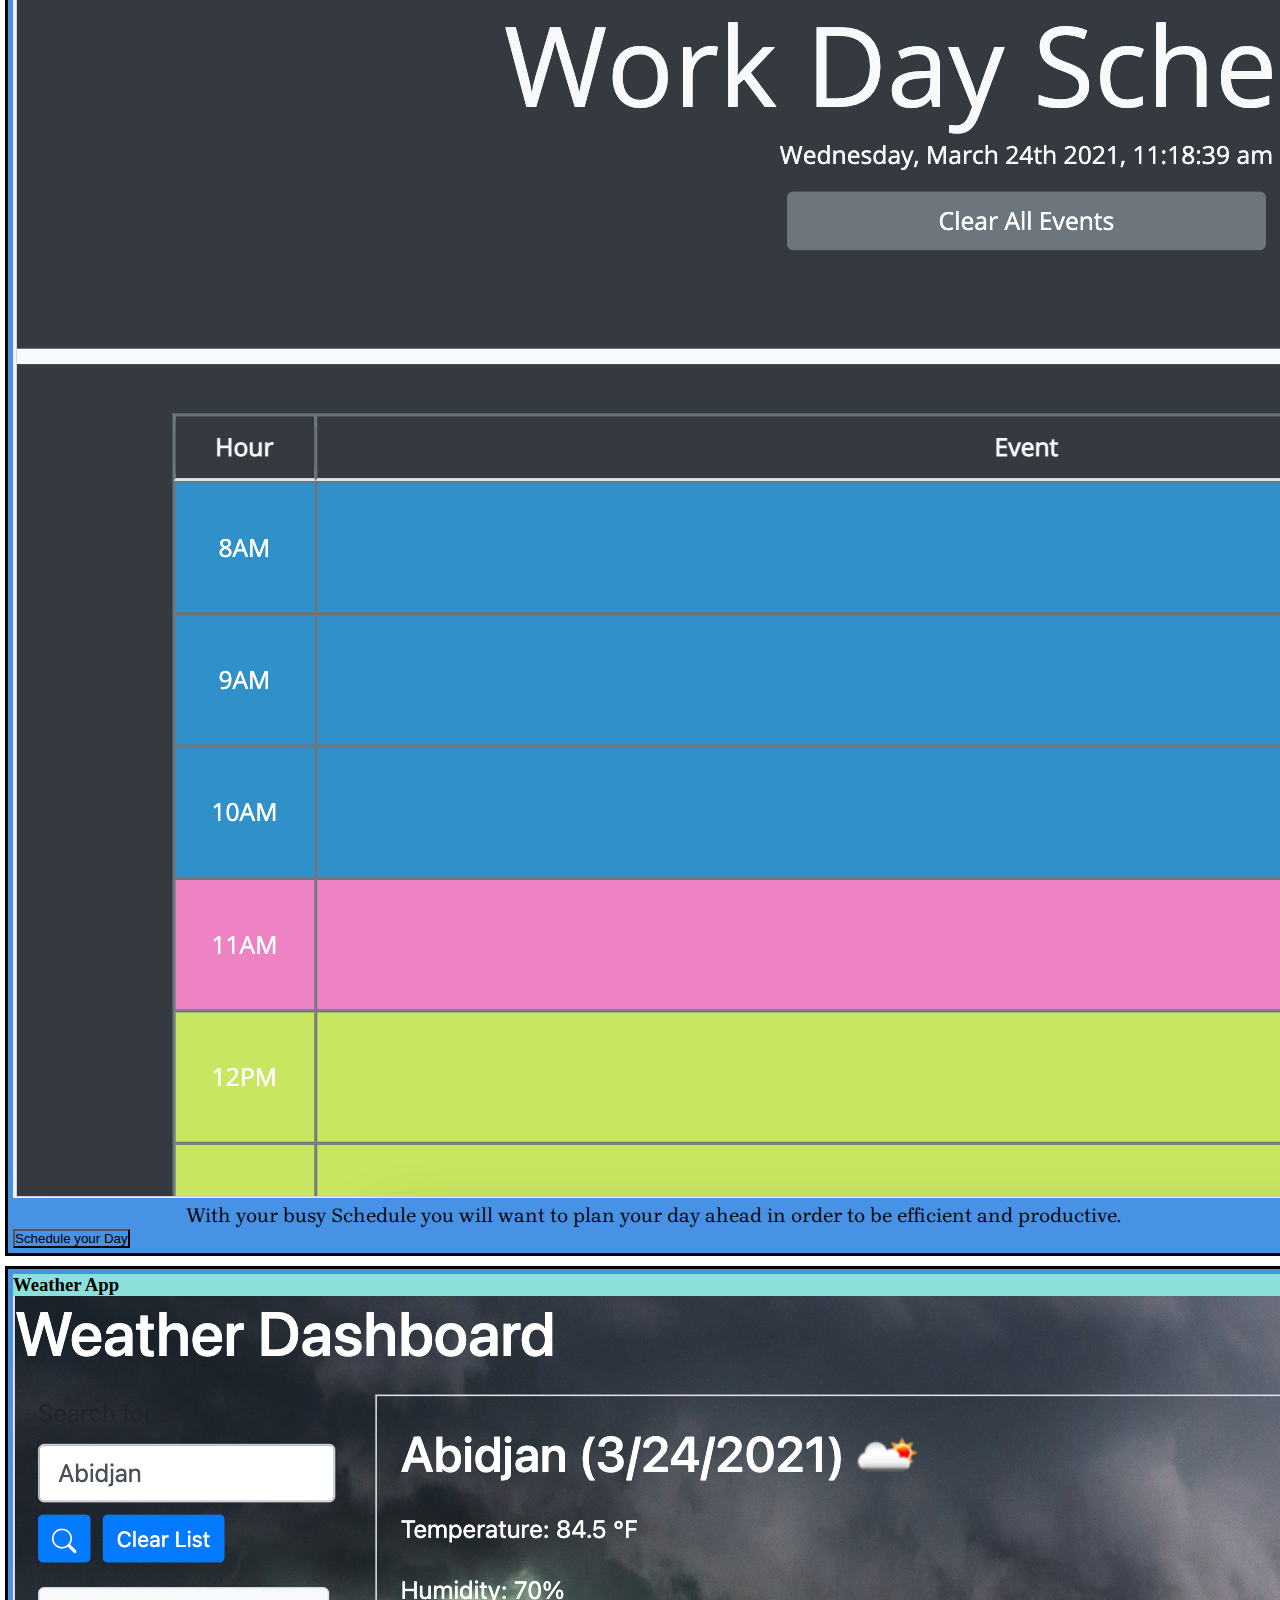
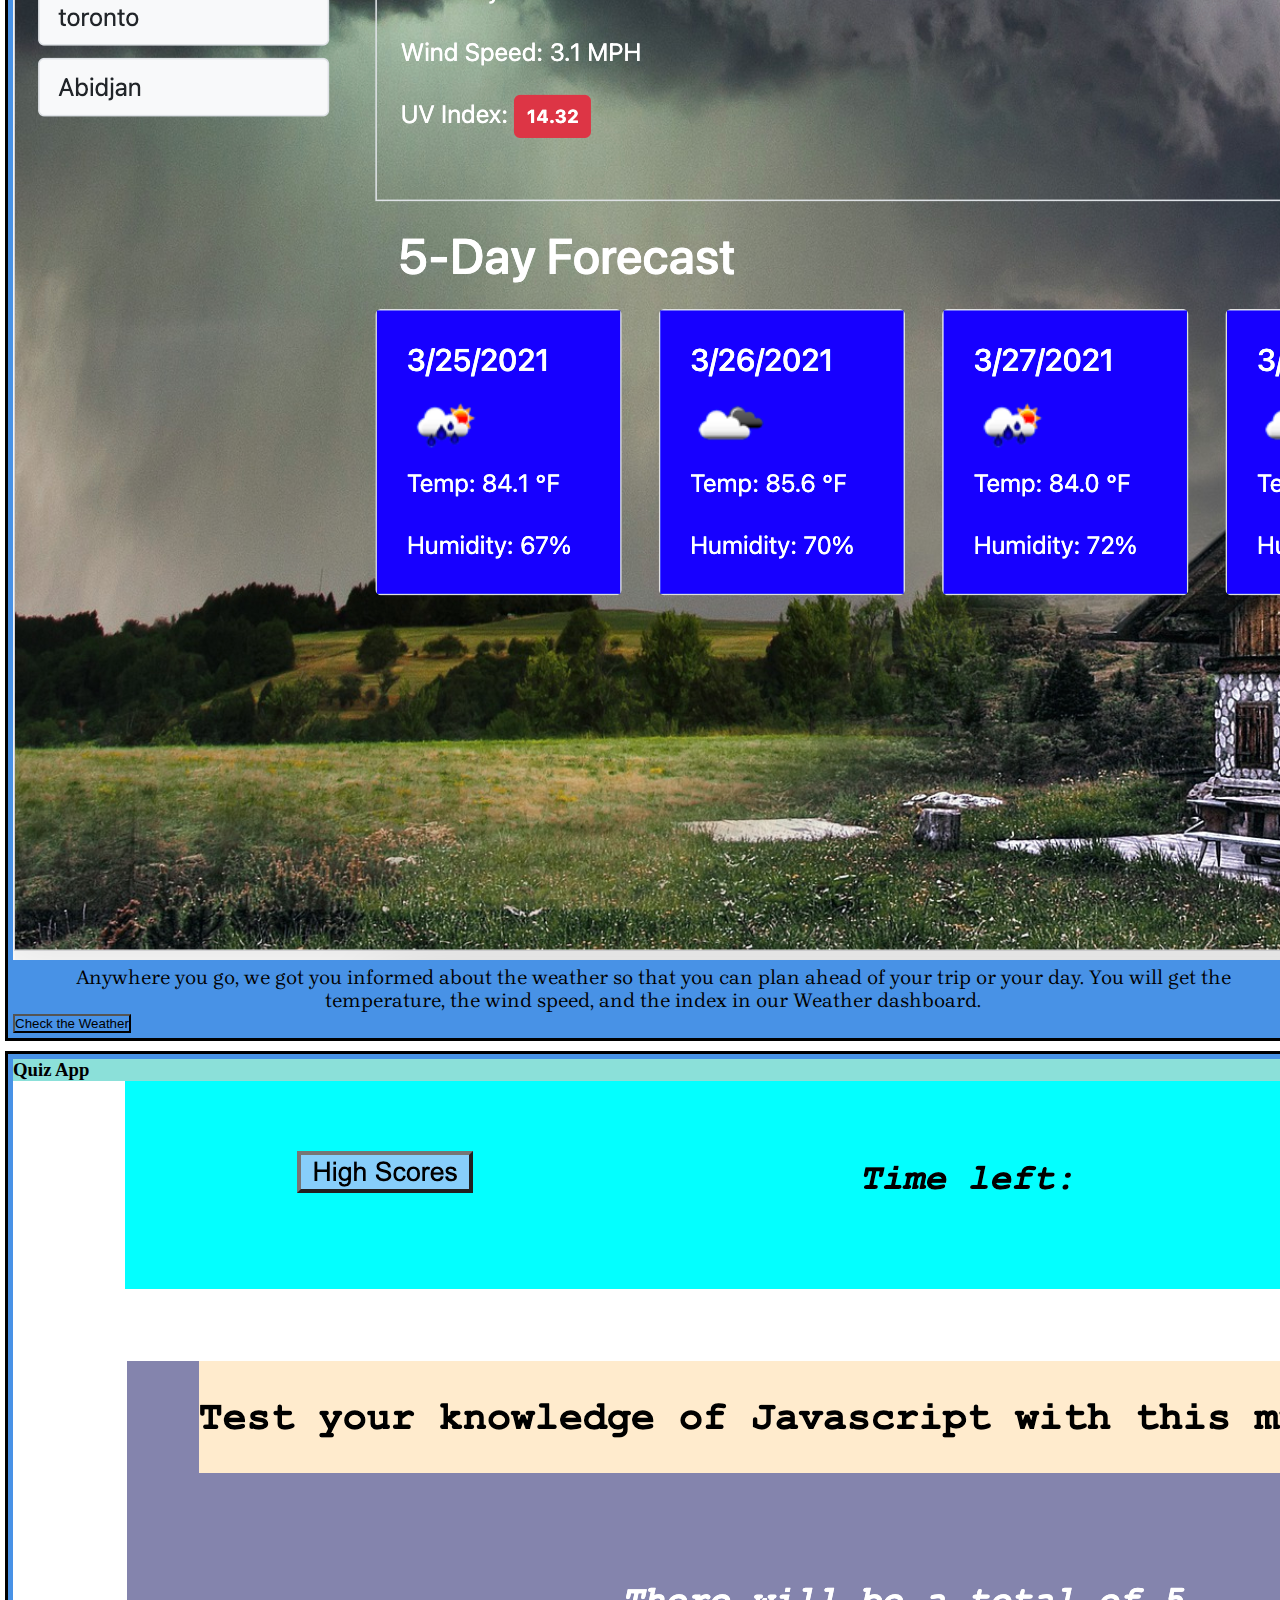
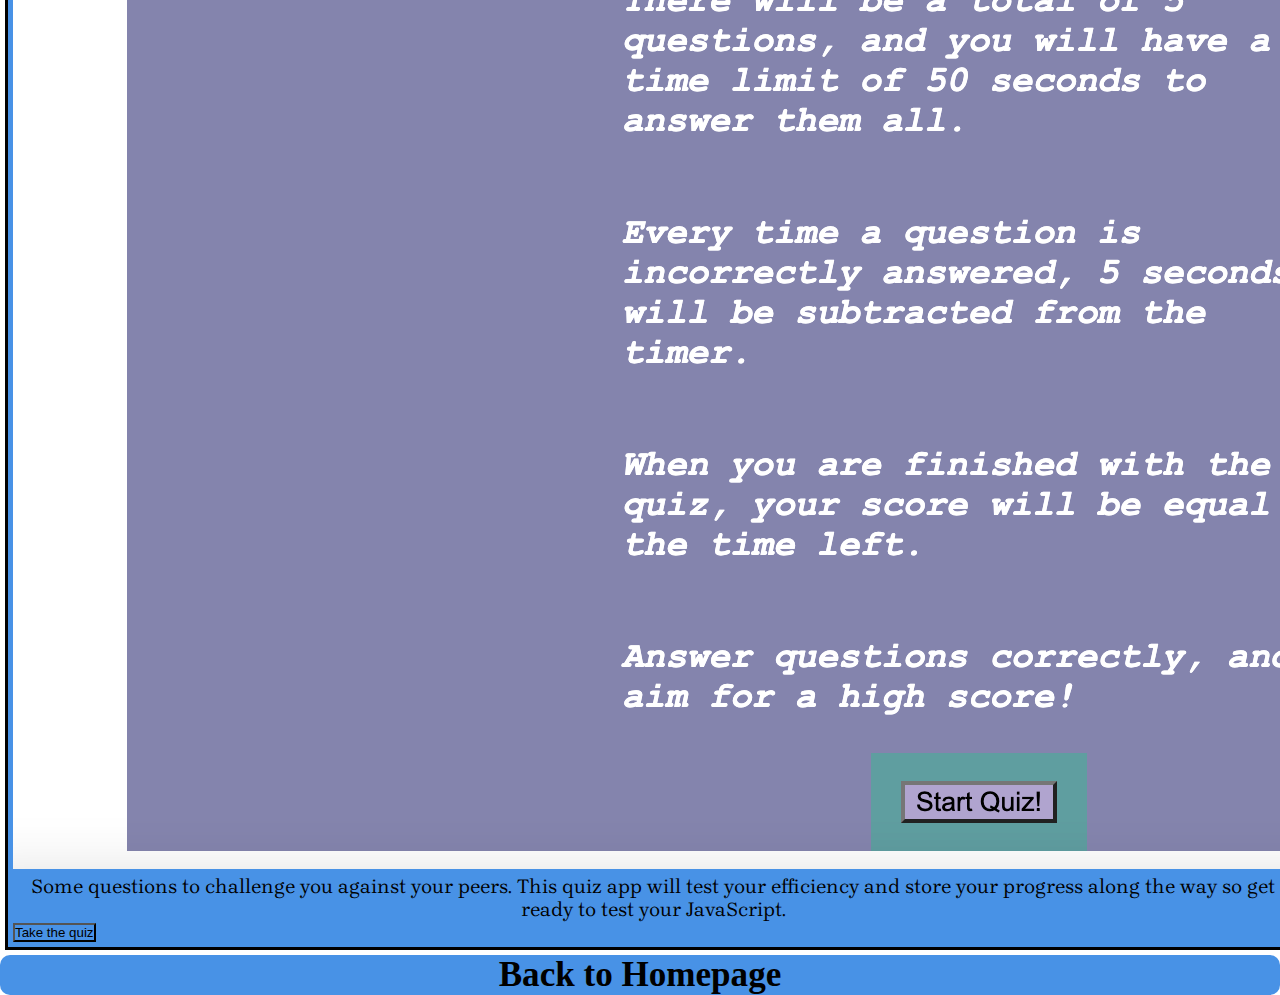
==== commit 73301a36: "update css" ====
--- a/work.html
+++ b/work.html
@@ -11,51 +11,49 @@
     <link rel="stylesheet" type="text/css" href="assests/style.css">
 </head>
 <body>
-        <div class="row" style="align-content: center; margin: 5% 10%;">
-            <div class="card " style="width: 18rem;  border: black solid;">
-                <div class="card-tile">
-                    <h3>NBA game locator</h3>
-                </div>
-                <img src="image/Screen Shot 2021-03-20 at 1.55.30 PM.png" class="card-img-top" alt="...">
-                <div class="card-body">
-                <p class="card-text">The NBA game finder helps you to connect with your favorite team and allow you to see their upcoming game and also get tickets to see the game..</p>
-                <button class="btn" onclick="window.location.href='https://drabis.github.io/nba-game-locator/'">Game app</button>
-                </div>
-            </div>
-            <div class="card" style="width: 18rem;  border: black solid;">
-                <div class="card-tile">
-                    <h3>Work-scheduler</h3>
-                </div>
-                <img src="image/Work-scheduler.png" class="card-img-top" alt="...">
-                <div class="card-body">
-                <p class="card-text">With your busy Schedule you will want to plan your day ahead in order to be efficient and productive.</p>
-                <button class="btn" onclick="window.location.href='https://drabis.github.io/Work-Day-Scheduler/'">Schedule your Day</button>
-                </div>
-            </div>
-            <div class="card" style="width: 18rem;  border: black solid;">
-                <div class="card-tile">
-                    <h3>Weather App</h3>
-                </div>
-                <img src="image/Screen Shot 2021-03-24 at 11.15.06 AM.png" class="card-img-top" alt="...">
-                <div class="card-body">
-                <p class="card-text"> Anywhere you go, we got you informed about the weather so that you can plan ahead of your trip or your day. You will get the temperature, the wind speed, and the index in our Weather dashboard.</p>
-                <button class="btn" onclick="window.location.href='https://drabis.github.io/Weather-Dashboard/'">Check the Weather</button>
-                </div>
-            </div>
-            <div class="card" style="width: 18rem;  border: black solid;">
-                <div class="card-tile">
-                    <h3>Quiz App</h3>
-                </div>
-                <img src="image/quiz.png" class="card-img-top" alt="...">
-                <div class="card-body">
-                <p class="card-text">Some questions to challenge you against your peers. This quiz app will test your efficiency and story your progress along the way so get ready to test your JavaScript.</p>
-                <button class="btn" onclick="window.location.href='https://drabis.github.io/Code-Quiz/'">Take the quiz</button>
-                </div>
-            </div>
-            <div>
-                <a id="back" href="index.html"><h3 style="background-color: rgb(91, 218, 201); border-radius: 10px; width: 30%; margin: 10px 35%;"> Back to Homepage</h3></a>  
-            </div>
+    <div class="card " style="background-color: rgb(72, 146, 230); border: black solid;">
+        <div class="card-tile">
+            <h3>NBA game locator</h3>
         </div>
+        <img src="image/Screen Shot 2021-03-20 at 1.55.30 PM.png" class="card-img-top" alt="game image">
+        <div class="card-body">
+        <p class="card-text">The NBA game finder helps you to connect with your favorite team and allow you to see their upcoming game and also get tickets to see the game..</p>
+        <button class="btn" onclick="window.location.href='https://drabis.github.io/nba-game-locator/'">Game app</button>
+        </div>
+    </div>
+    <div class="card" style="background-color: rgb(72, 146, 230); border: black solid;">
+        <div class="card-tile">
+            <h3>Work-scheduler</h3>
+        </div>
+        <img src="image/Work-scheduler.png" class="card-img-top" alt="Work-scheduler">
+        <div class="card-body">
+        <p class="card-text">With your busy Schedule you will want to plan your day ahead in order to be efficient and productive.</p>
+        <button class="btn" onclick="window.location.href='https://drabis.github.io/Work-Day-Scheduler/'">Schedule your Day</button>
+        </div>
+    </div>
+    <div class="card" style="background-color: rgba(72, 146, 230); border: black solid;">
+        <div class="card-tile">
+            <h3>Weather App</h3>
+        </div>
+        <img src="image/Screen Shot 2021-03-24 at 11.15.06 AM.png" class="card-img-top" alt="...">
+        <div class="card-body">
+        <p class="card-text"> Anywhere you go, we got you informed about the weather so that you can plan ahead of your trip or your day. You will get the temperature, the wind speed, and the index in our Weather dashboard.</p>
+        <button class="btn" onclick="window.location.href='https://drabis.github.io/Weather-Dashboard/'">Check the Weather</button>
+        </div>
+    </div>
+    <div class="card" style="background-color: rgb(72, 146, 230); border: black solid;">
+        <div class="card-tile">
+            <h3>Quiz App</h3>
+        </div>
+        <img src="image/quiz.png" class="card-img-top" alt="quiz app">
+        <div class="card-body">
+        <p class="card-text">Some questions to challenge you against your peers. This quiz app will test your efficiency and store your progress along the way so get ready to test your JavaScript.</p>
+        <button class="btn" onclick="window.location.href='https://drabis.github.io/Code-Quiz/'">Take the quiz</button>
+        </div>
+    </div>
+    <div>
+        <a id="back" href="index.html"><h3 style="background-color: rgb(72, 146, 230); border-radius: 10px; "> Back to Homepage</h3></a>  
+    </div>
     <script src="https://cdn.jsdelivr.net/npm/bootstrap@5.0.0-beta3/dist/js/bootstrap.bundle.min.js" integrity="sha384-JEW9xMcG8R+pH31jmWH6WWP0WintQrMb4s7ZOdauHnUtxwoG2vI5DkLtS3qm9Ekf" crossorigin="anonymous"></script>
     <script src="./assests/script.js"></script>
 </body>
--- a/assests/style.css
+++ b/assests/style.css
@@ -2,6 +2,7 @@
   padding: 0;
   margin: 0;
   border-style: solid black;
+  
 }
 
 p {
@@ -58,4 +59,11 @@
   text-align: center;
   font-weight: 100%;
   
+}
+.card {
+  display: inline-block;
+  width: 100%;
+  padding: 5px;
+  margin: 5px;
+  
 }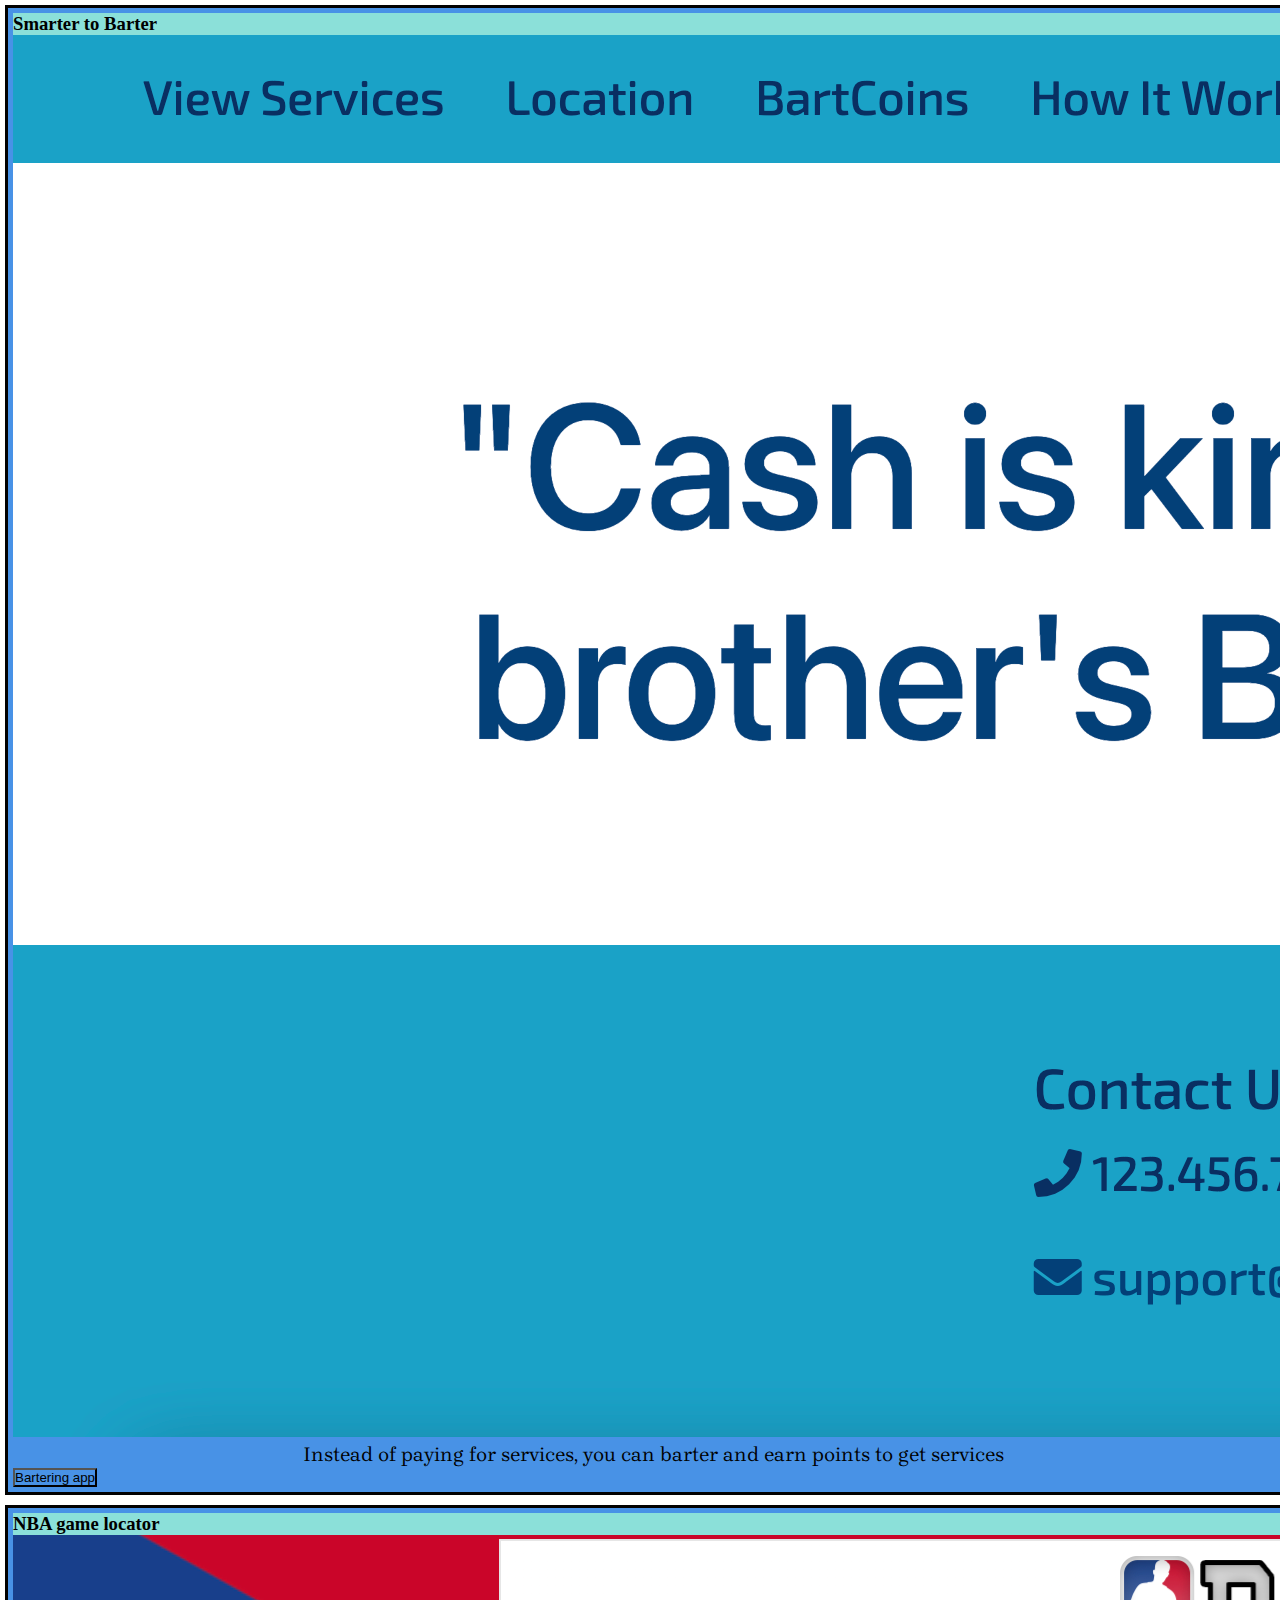
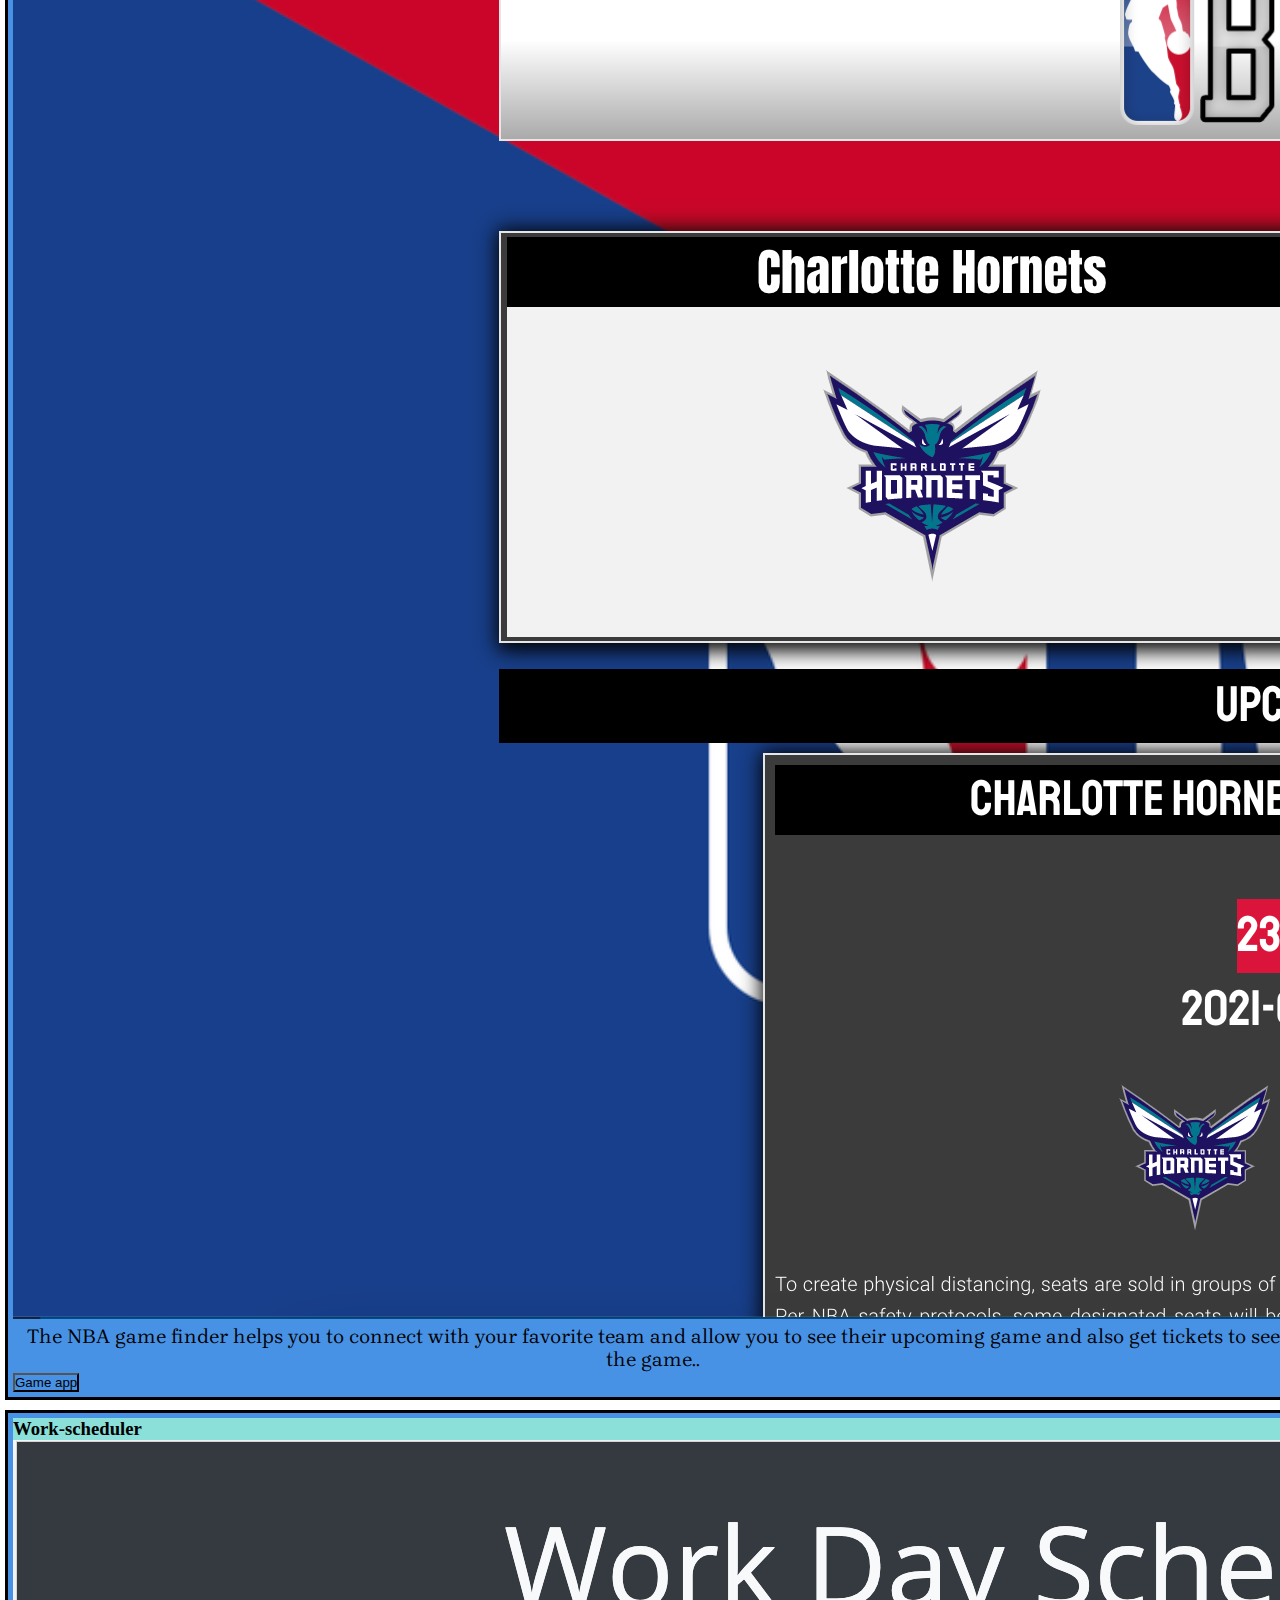
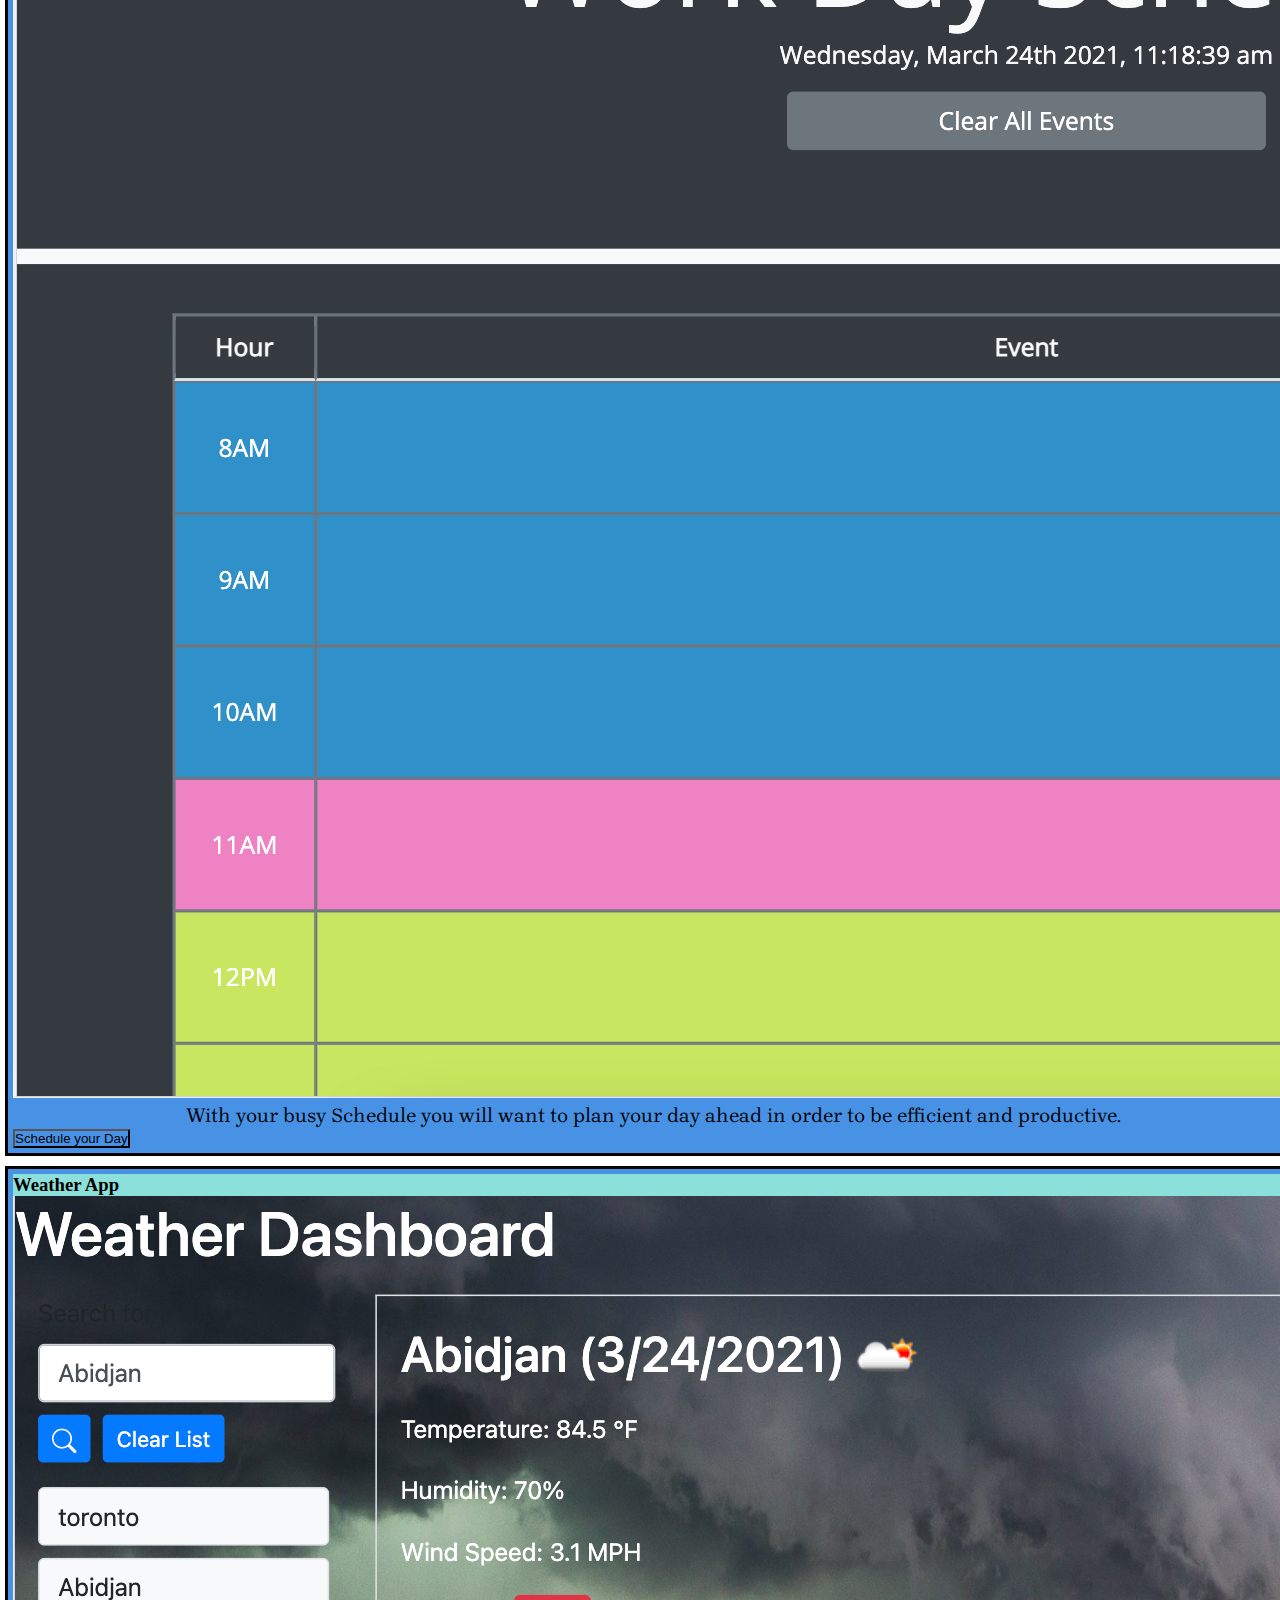
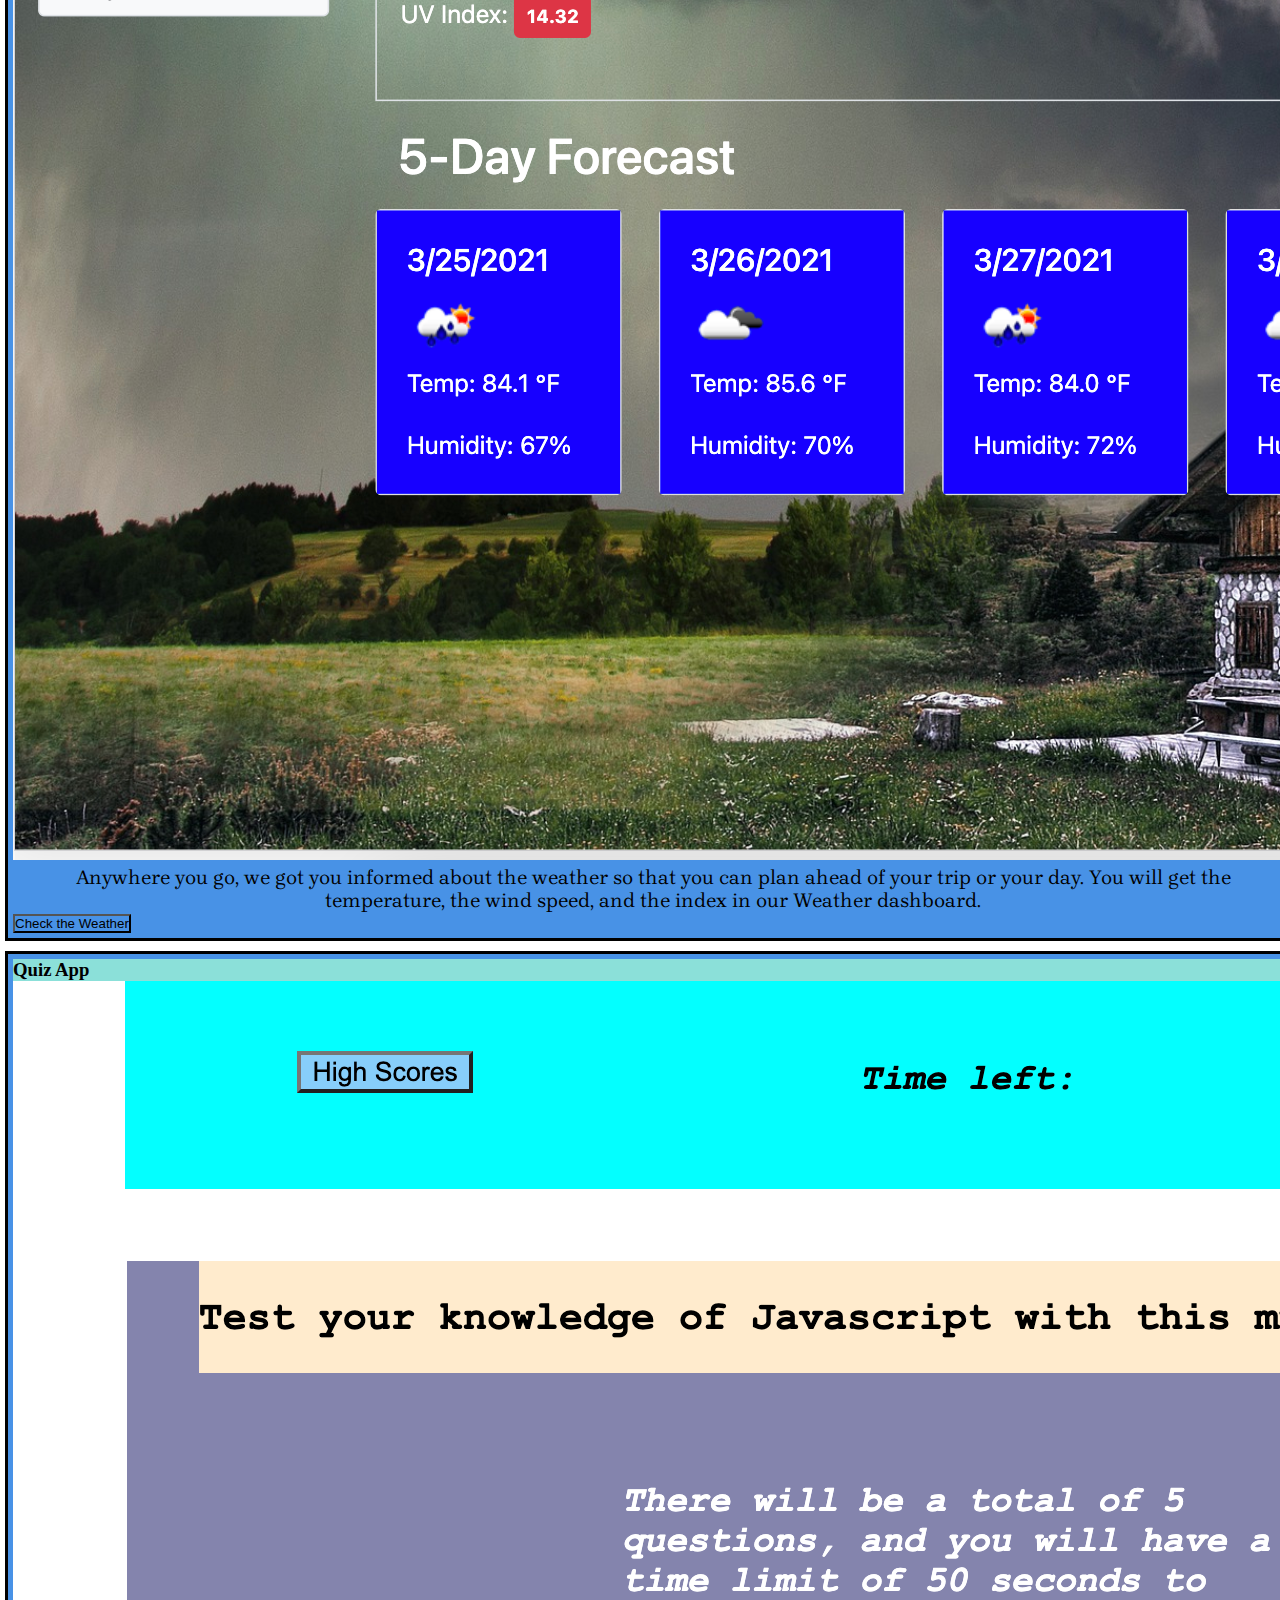
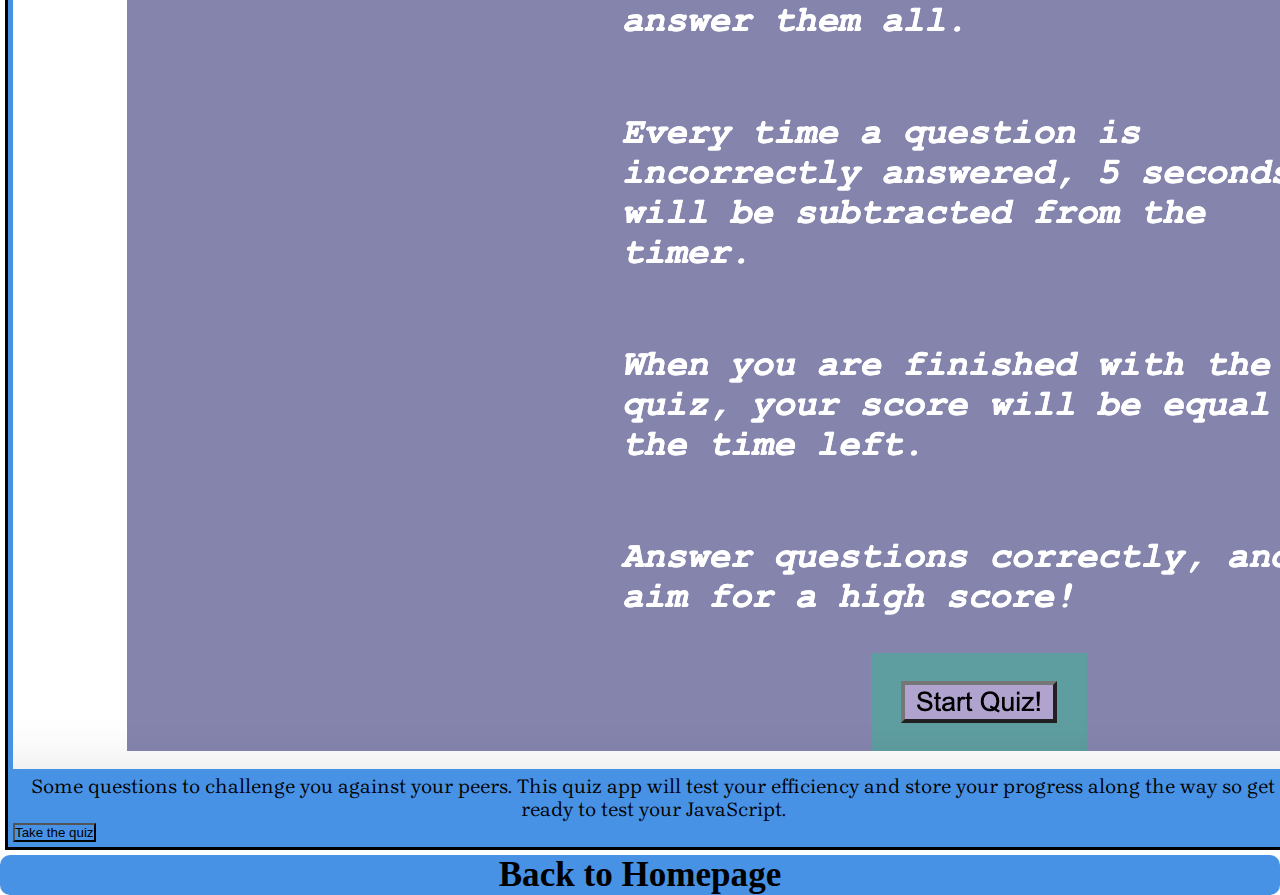
==== commit f4d4ea18: "added batering" ====
--- a/work.html
+++ b/work.html
@@ -11,6 +11,17 @@
     <link rel="stylesheet" type="text/css" href="assests/style.css">
 </head>
 <body>
+    <div class="card " style="background-color: rgb(72, 146, 230); border: black solid;">
+        <div class="card-tile">
+            <h3>Smarter to Barter</h3>
+        </div>
+        <img src="image/Screen Shot 2021-05-18 at 12.36.39 AM.png" class="card-img-top" alt="game image">
+        <div class="card-body">
+        <p class="card-text">Instead of paying for services, you can barter and earn points to get services </p>
+        <button class="btn" onclick="window.location.href='https://smarter2barter.herokuapp.com/'">Bartering app</button>
+        </div>
+    </div>
+
     <div class="card " style="background-color: rgb(72, 146, 230); border: black solid;">
         <div class="card-tile">
             <h3>NBA game locator</h3>
